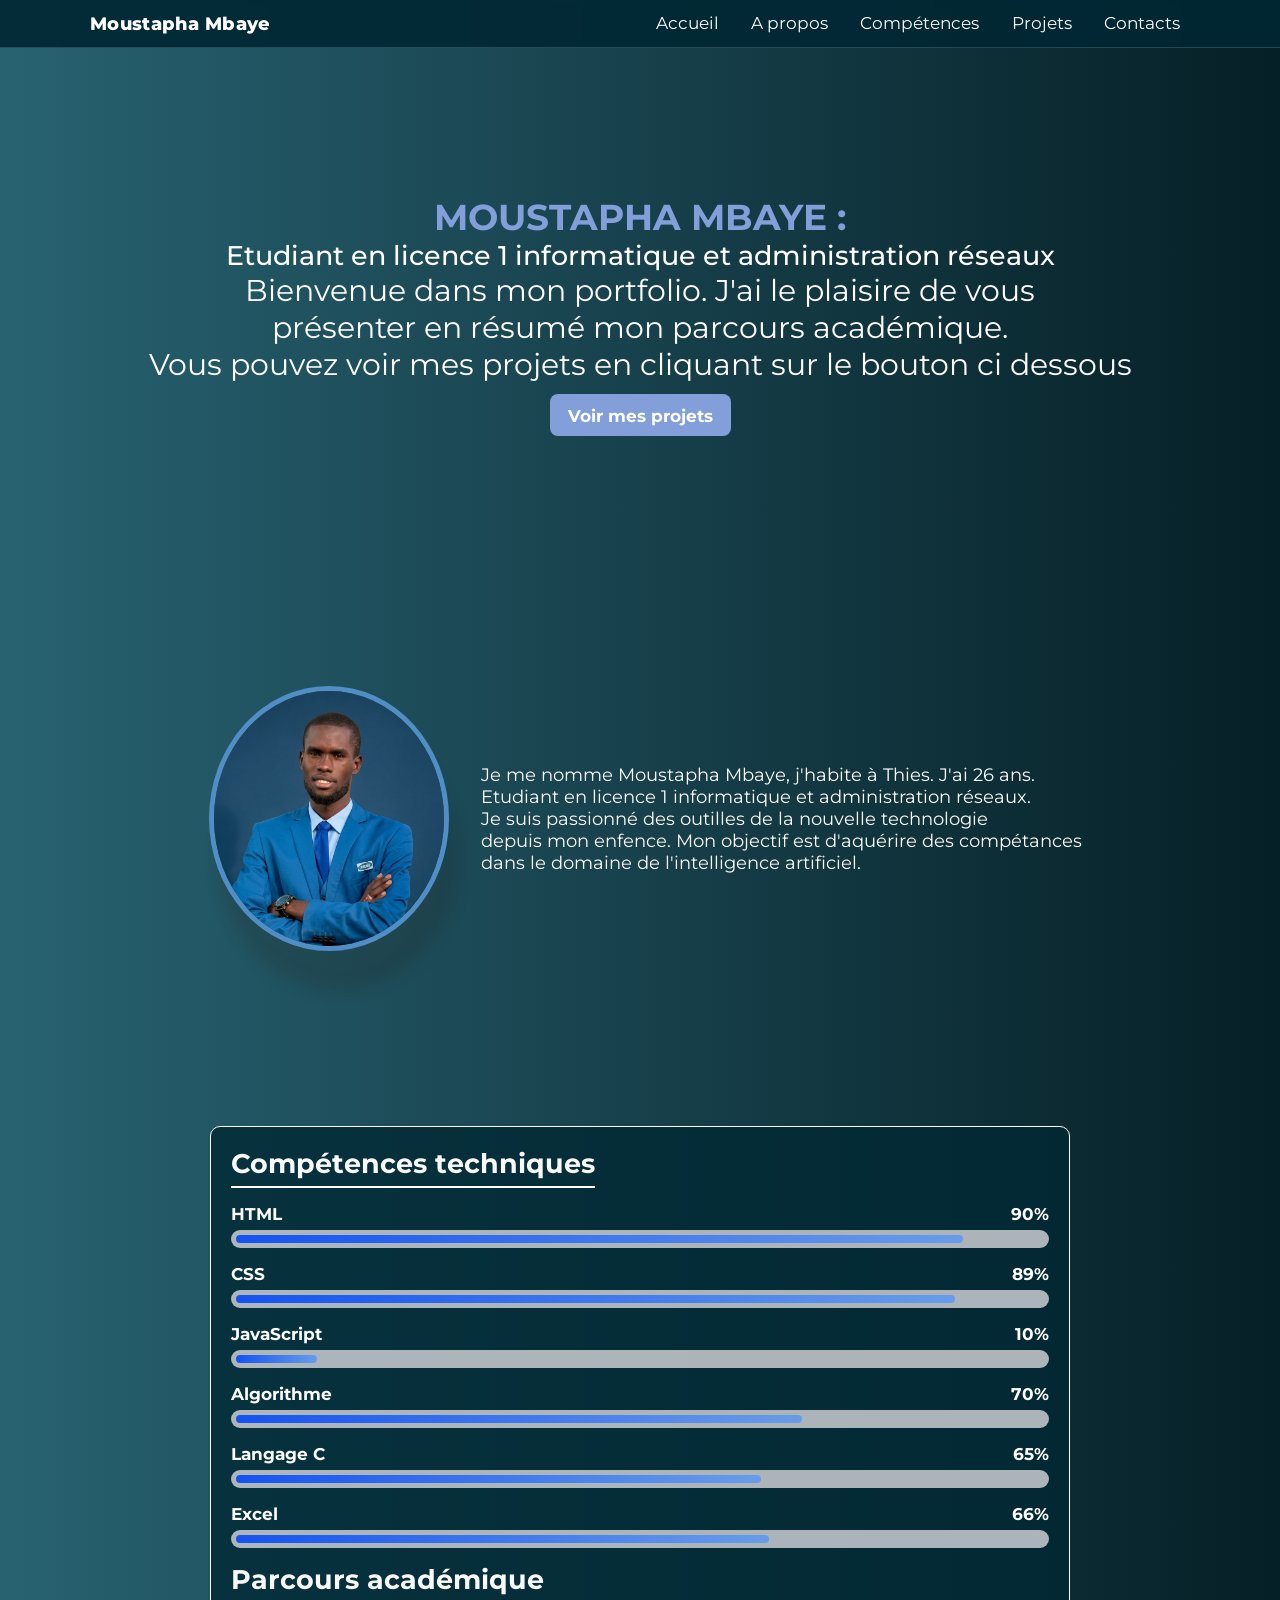
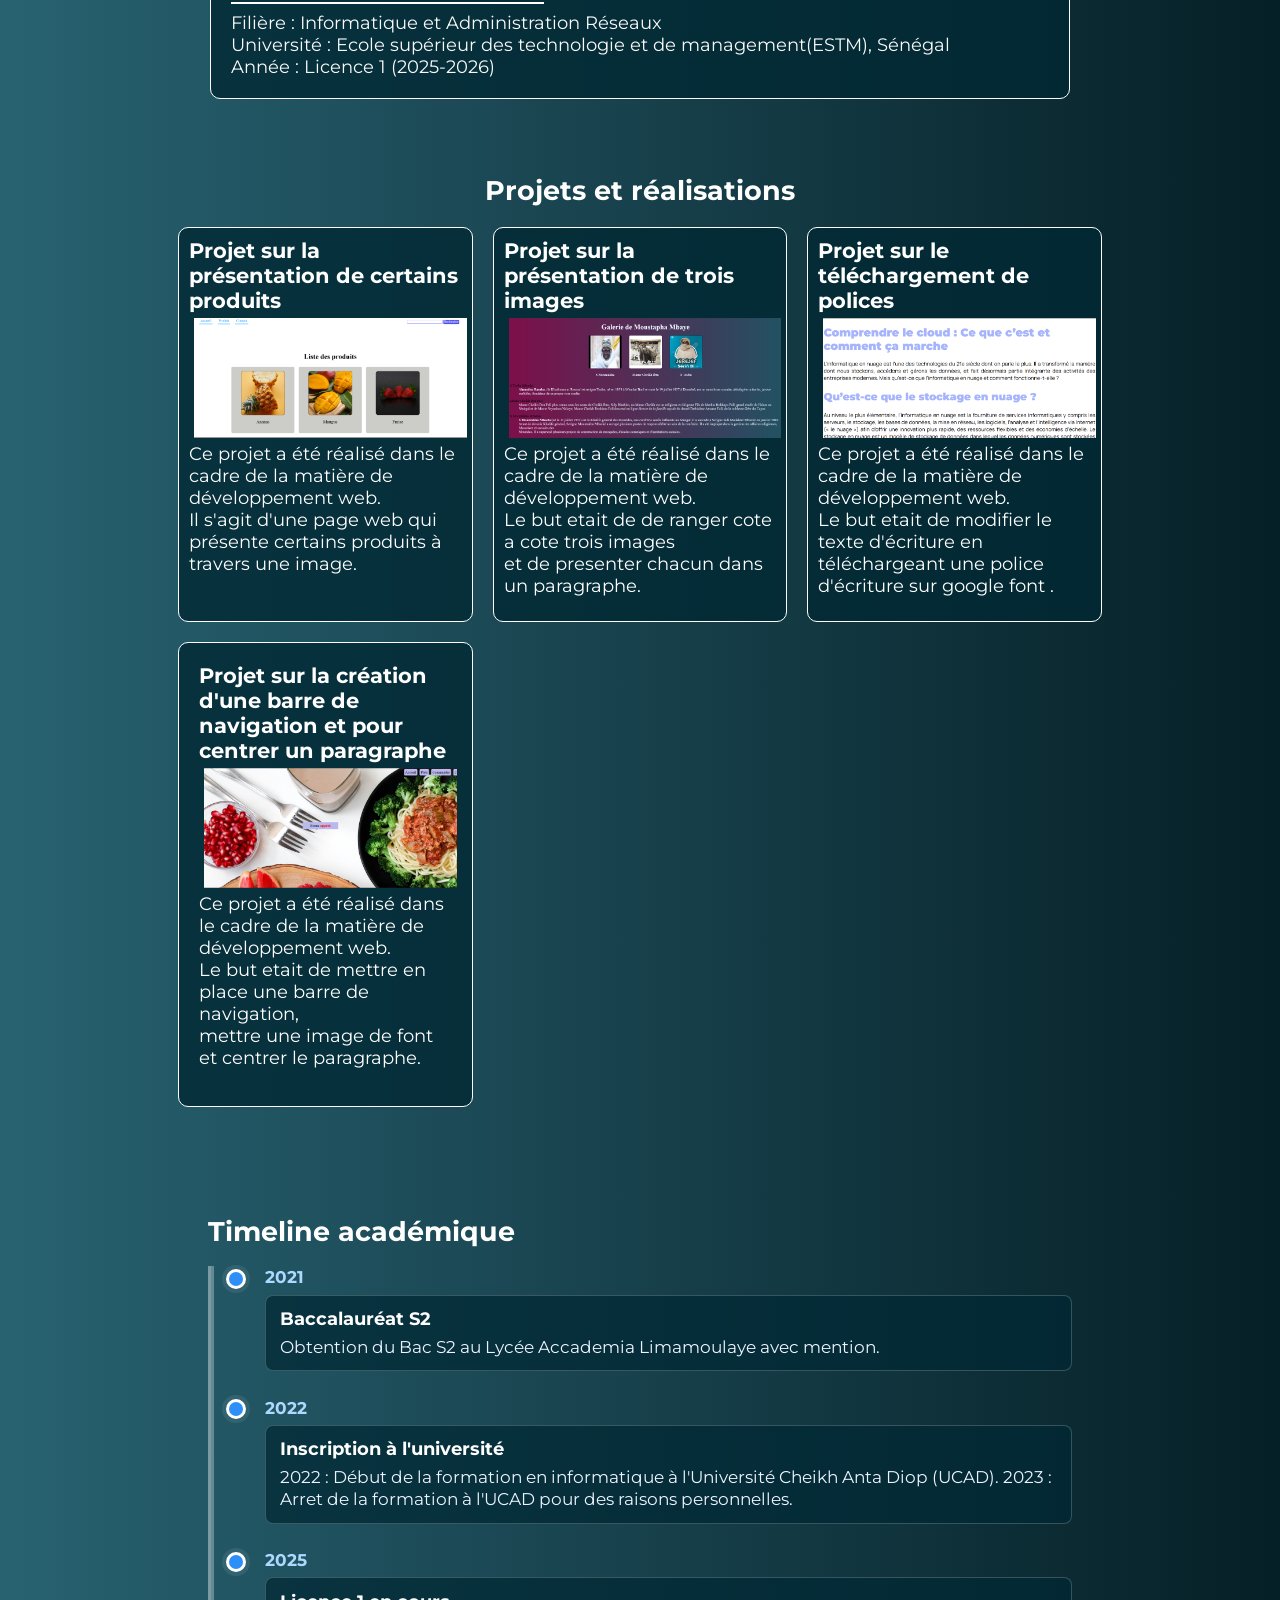
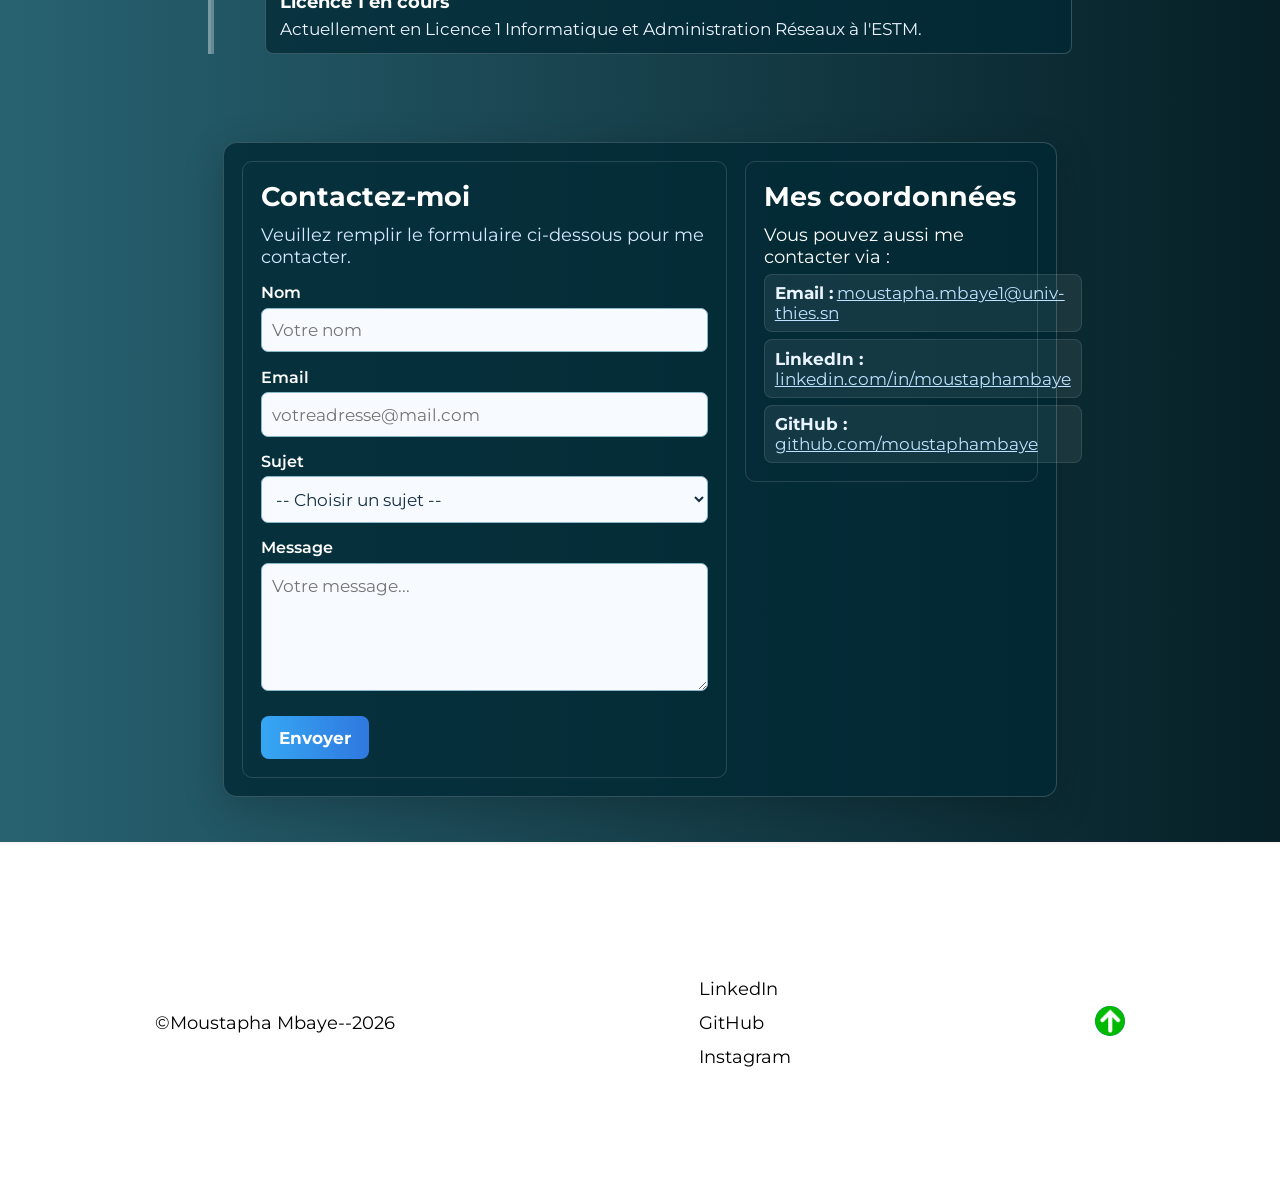
==== index.html @ 6347073e "premier commit" ====
<!DOCTYPE html>
<html lang="fr">

<head>
    <meta charset="UTF-8">
    <meta name="viewport" content="width=device-width, initial-scale=1.0">
    <link rel="stylesheet" href="./css/style.css">
    <title>Moustapha Mbaye</title>
    <link rel="stylesheet" href="./css/style.css">
</head>

<body>
    <header class="site-header">
        <div class="header-inner">
            <div class="logo"> <a href="./index.html" >Moustapha Mbaye</a></div>
            <input type="checkbox" id="menu-toggle" class="menu-toggle" />
            <label for="menu-toggle" class="hamburger" aria-label="Ouvrir le menu">
                <span></span>
                <span></span>
                <span></span>
            </label>
            <!-- Navigation Liens -->
            <nav class="nav-links">
                <ul>
                    <li><a href="./index.html#accueil">Accueil</a></li>
                    <li><a href="./index.html#apropos">A propos</a></li>
                    <li><a href="./index.html#competences">Compétences</a></li>
                    <li><a href="./index.html#projets1">Projets</a></li>
                    <li><a href="./index.html#contact-section">Contacts</a></li>
                </ul>
            </nav> 
        </div>
    </header>
    <main>
        <!--Accueil -->
        <section id="accueil"> 
            <article class="entete">
                <h1><span id="haut">MOUSTAPHA MBAYE :</span></h1>
                <div id="etudiant"> Etudiant en licence 1 informatique et administration réseaux </div>
                <p>Bienvenue dans mon portfolio. J'ai le plaisire de vous<br> présenter en résumé mon parcours académique.
                </p>
                <p>Vous pouvez voir mes projets en cliquant sur le bouton ci dessous</p>
                <input type="button" value="Voir mes projets" width="30%" onclick="window.location.href='#projets1';" id="buttonprojets" >
            </article>
        
          <!--A propos -->
        <article id="apropos">
           
            <img src="./images/Mustafaa.png" alt="Moustapha" title="image de Moustapha" id="image-mustafaa">
            
            <p>Je me nomme Moustapha Mbaye, j'habite à Thies. J'ai 26 ans. <br>Etudiant en licence 1 informatique et
                administration réseaux. <br> Je suis passionné des outilles de la nouvelle technologie<br> depuis mon
                enfence.
                Mon objectif est d'aquérire des compétances <br> dans le domaine de l'intelligence artificiel.
            </p>
            
        </article>
        <article id="competences">
            <h2>Compétences techniques</h2>
            <div class="skill">
                <div class="skill-head"><span>HTML</span><span>90%</span></div>
                <div class="progcontainer"><div class="progress-fill html-fill"></div></div>
            </div>
            <div class="skill">
                <div class="skill-head"><span>CSS</span><span>89%</span></div>
                <div class="progcontainer"><div class="progress-fill css-fill"></div></div>
            </div>
            <div class="skill">
                <div class="skill-head"><span>JavaScript</span><span>10%</span></div>
                <div class="progcontainer"><div class="progress-fill js-fill"></div></div>
            </div>
            <div class="skill">
                <div class="skill-head"><span>Algorithme</span><span>70%</span></div>
                <div class="progcontainer"><div class="progress-fill algo-fill"></div></div>
            </div>
            <div class="skill">
                <div class="skill-head"><span>Langage C</span><span>65%</span></div>
                <div class="progcontainer"><div class="progress-fill c-fill"></div></div>
            </div>
            <div class="skill">
                <div class="skill-head"><span>Excel</span><span>66%</span></div>
                <div class="progcontainer"><div class="progress-fill excel-fill"></div></div>
            </div>
            <h2>Parcours académique</h2>
            <p>Filière : Informatique et Administration Réseaux</p>
            <p>Université : Ecole supérieur des technologie et de management(ESTM), Sénégal</p>
            <p>Année : Licence 1 (2025-2026)</p>
        </article>

        <!--Projets et realisations-->
        
           
         <section>
             <h2 id="h2">Projets et réalisations</h2>
            <div class="projetscontainer" id="projets1">
                <div class="produits">
                    <h3>Projet sur la présentation de certains produits </h3>
                    <a href="./projets/16-1-application/produits.html" target="_blank"><div id="imageproduits"></div></a>
                    <p>Ce projet a été réalisé dans le cadre de la matière de développement web. <br>Il s'agit d'une page web qui présente certains produits à travers une image.</p>
                </div>

                <div class="devoir">
                    <h3>Projet sur la présentation de trois images </h3>
                    <a href="./projets/08-cours/devoir/index.html" target="_blank "><div id="imagedevoir"></div></a>
                    <p>Ce projet a été réalisé dans le cadre de la matière de développement web. <br> Le but etait de de ranger cote a cote trois images <br> et de presenter chacun dans un paragraphe.</p>
                </div>

                <div class="police">
                    <h3>Projet sur le téléchargement de polices </h3>
                    <a href="./projets/13-application/index.html" target="_blank"><div id="imagepolice"></div></a>
                    <p>Ce projet a été réalisé dans le cadre de la matière de développement web. <br> Le but etait de modifier le texte d'écriture en téléchargeant une police d'écriture sur google font .</p>
                </div>

                <div class="bonappeti">
                    <h3>Projet sur la création d'une barre de navigation et pour centrer un paragraphe </h3>
                    <a href="./projets/16-application/index.html" target="_blank"><div id="imageappeti"></div></a>
                    <p>Ce projet a été réalisé dans le cadre de la matière de développement web. <br> Le but etait de mettre en place une barre de navigation, <br> mettre une image de font et centrer le paragraphe.</p>
                </div>
            </div>   
        </section>

        <!--Parcours/Formations-->
        <article id="timeline-section" class="timeline-section">
            <h2>Timeline académique</h2>
            <div class="timeline">
                <article class="timeline-item">
                    <span class="timeline-year">2021</span>
                    <div class="timeline-card">
                        <h3>Baccalauréat S2</h3>
                        <p>Obtention du Bac S2 au Lycée Accademia Limamoulaye avec mention.</p>
                    </div>
                </article>
                <article class="timeline-item">
                    <span class="timeline-year">2022</span>
                    <div class="timeline-card">
                        <h3>Inscription à l'université</h3>
                        <p>2022 : Début de la formation en informatique à l'Université Cheikh Anta Diop (UCAD).
                            2023 : Arret de la formation à l'UCAD pour des raisons personnelles.</p>
                        </p>
                    </div>
                </article>
                <article class="timeline-item">
                    <span class="timeline-year">2025</span>
                    <div class="timeline-card">
                        <h3>Licence 1 en cours</h3>
                        <p>Actuellement en Licence 1 Informatique et Administration Réseaux à l'ESTM.</p>
                    </div>
                </article>
            </div>
        </section>

        <!--Formulaire de contact-->
                
        <section class="contact-section" id="contact-section">
            <div class="contact-content">
                <div class="contact-form-card">
                    <h1>Contactez-moi</h1>
                    <p>Veuillez remplir le formulaire ci-dessous pour me contacter.</p>
                    <form>
                        <div class="form-group">
                            <label for="name">Nom</label>
                            <input id="name" name="name" type="text" placeholder="Votre nom">
                        </div>
                        <div class="form-group">
                            <label for="email">Email</label>
                            <input id="email" name="email" type="email" placeholder="votreadresse@mail.com">
                        </div>
                        <div class="form-group">
                            <label for="subject">Sujet</label>
                            <select id="subject" name="subject">
                                <option value="">-- Choisir un sujet --</option>
                                <option value="collaboration">Collaboration</option>
                                <option value="projet">Projet</option>
                                <option value="question">Question</option>
                            </select>
                        </div>
                        <div class="form-group">
                            <label for="message">Message</label>
                            <textarea id="message" name="message" rows="5" placeholder="Votre message..."></textarea>
                        </div>
                        <button type="submit">Envoyer</button>
                    </form>
                </div>
                <aside class="contact-links-card">
                    <h2>Mes coordonnées</h2>
                    <p>Vous pouvez aussi me contacter via :</p>
                    <ul>
                        <li><strong>Email :</strong> <a href="mailto:moustapha.mbaye1@univ-thies.sn">moustapha.mbaye1@univ-thies.sn</a></li>
                        <li><strong>LinkedIn :</strong> <a href="https://www.linkedin.com" target="_blank" >linkedin.com/in/moustaphambaye</a></li>
                        <li><strong>GitHub :</strong> <a href="https://github.com/tafgen" target="_blank">github.com/moustaphambaye</a></li>
                    </ul>
                </aside>
            </div>
        </section>   
    </main>
    <footer>
        <div class="foot">
            <div class="footernom"><p >&copy;Moustapha Mbaye--2026</p></div>
            <div class="footerliens">
                <a href="https://www.linkedin.com/in/moustapha-mbaye-9b8a1b1b3/" target="_blank">LinkedIn</a>
                <a href="https://github.com/moustaphambaye" target="_blank">GitHub</a>
                <a href="https://www.instagram.com/mustafaa_mbay/" target="_blank">Instagram</a>
            </div>
            <div class="vershaut"><a href="#haut" ><img src="./images/up-arrow.png" alt="up_arrow" id="up"></a></div>
        </div>
    </footer>
</body>

</html>
---- css/style.css ----
@import url('https://fonts.googleapis.com/css2?family=Inter+Tight:ital,wght@0,100..900;1,100..900&family=Manrope:wght@200..800&family=Montserrat:ital,wght@0,100..900;1,100..900&family=Noto+Sans:ital,wght@0,100..900;1,100..900&display=swap');


* {
    margin: 0%;
    padding: 0%;
    font-family: "Montserrat", sans-serif;
    box-sizing: border-box;
}

html {
    overflow-x: hidden;
}

body {
    background: linear-gradient(90deg, #286271 0%, #001a21f9);
    overflow-x: hidden;
    width: 100%;
}

/* Header Section */
.site-header {
    position: fixed; ;
    width: 100%;
    top: 0;
    z-index: 999;
    background: rgba(1, 40, 52, 0.92);
    border-bottom: 1px solid rgba(255,255,255,0.15);
    backdrop-filter: blur(4px);
    color: #ffffff;
}
.site-header .header-inner {
    width: min(1100px, 92%);
    margin: auto;
    display: flex;
    align-items: center;
    justify-content: space-between;
    gap: 1rem;
    padding: 0.7rem 0;
}
.site-header .logo {
    font-weight: 800;
    font-size: 1rem;
    letter-spacing: 0.3px;
    color: #fff;
}
.site-header .nav-links ul {
    list-style: none;
    display: flex;
    align-items: center;
    gap: 0.7rem;
}
.site-header .nav-links ul li a {
    text-decoration: none;
    color: #fff;
    border-radius: 6px;
    padding: 0.35rem 0.55rem;
    font-size: 0.92rem;
    transition: 0.2s;
}
.site-header .nav-links ul li a:hover {
    background: rgba(255,255,255,0.14);
}
.menu-toggle {
    display: none;
}
.hamburger {
    display: none;
    width: 30px;
    height: 28px;
    cursor: pointer;
    flex-direction: column;
    justify-content: space-between;
}
.hamburger span {
    display: block;
    height: 3px;
    border-radius: 99px;
    background: #fff;
}
@media (max-width: 840px) {
    .site-header .header-inner {
        align-items: center;
    }
    .hamburger {
        display: flex;
    }
    .site-header .nav-links {
        position: absolute;
        right: 1rem;
        top: 60px;
        width: calc(100% - 2rem);
        max-width: 250px;
        background: rgba(1, 40, 52, 0.95);
        border: 1px solid rgba(255,255,255,0.12);
        border-radius: 10px;
        transform-origin: top right;
        transform: scaleY(0);
        transition: 0.2s ease;
        overflow: hidden;
        pointer-events: none;
    }
    .site-header .nav-links ul {
        flex-direction: column;
        align-items: flex-start;
        padding: 0.6rem;
        gap: 0.4rem;
    }
    .site-header .nav-links ul li a {
        width: 100%;
    }
    .menu-toggle:checked + .hamburger + .nav-links {
        transform: scaleY(1);
        pointer-events: auto;
    }
    .site-header .nav-links ul li a {
        width: 100%;
    }
}
/* Accueil */

#accueil {
    margin-top: 150px;
    width: 100%;
    display: flex;
    gap: 35px;
    color: #fff;
    flex-direction: column;
}
#linkexcept {
    color: #2f78df;
    text-decoration: underline;
}
#buttonprojets{
    margin-top: 0.6rem;
    border: none;
    border-radius: 8px;
    background:  #829fda;
    color: #fff;
    font-weight: 700;
    font-size: 0.95rem;
    padding: 0.6rem 1rem;
    cursor: pointer;
   
}
/* entete */
.entete {
    height: 100px;
    margin-bottom: 50px;
    margin: 50px;
    font-size: 30px;
    
}
#haut {
    font-size: 2rem;
    color: #829fda;
    
}   
#etudiant {
    font-size: 1.5rem;
    font-weight: 500;
}
/* A propos Section */
#apropos {
    height: 100%;
    display: flex;
    padding: 20px;
    margin-top: 300px;
    margin-bottom: 100px;
    display: flex;
    flex-direction: row;
    gap: 20px;
    justify-content: center;
    align-items: center;
   
}
.barcom
{
    width: 70;
    background-color: rgb(255, 255, 255);
    height: 250px;
    padding: 10px;
    text-align: justify;
}

.progcontainer {
    width: 100%;
    margin: auto;
    padding: 5px;
    border-radius: 10px;
    background-color: rgb(159, 169, 184);
    overflow: hidden;
    
}

.bar {
    width: 90%;
    height: 50px;
    text-align: right;
    border-radius: 10px;
    padding: 10px;
    background-color: rgb(48, 194, 58);
}

.skill {
    margin: 15px 0;
}

.skill-head {
    display: flex;
    justify-content: space-between;
    margin-bottom: 6px;
    color: #ffffff;
    font-weight: 700;
    font-size: 0.95rem;
}

.progcontainer {
    width: 100%;
    height: 18px;
    border-radius: 12px;
    background-color: #dbdbdec8;
    overflow: hidden;
}

.progress-fill {
    height: 100%;
    border-radius: 12px;
    background: linear-gradient(90deg, #3f8fed, #2b61f4);
}

.html-fill { width: 90%; background: linear-gradient(90deg, #1553f1, #689cea);} 
.css-fill { width: 89%; background: linear-gradient(90deg, #1553f1, #689cea);} 
.js-fill { width: 10%; background: linear-gradient(90deg,  #1553f1, #689cea);} 
.algo-fill { width: 70%; background: linear-gradient(90deg, #1553f1, #689cea);} 
.c-fill { width: 65%; background: linear-gradient(90deg, #1553f1, #689cea);} 
.excel-fill { width: 66%; background: linear-gradient(90deg,  #1553f1, #689cea);} 

#competences, #formation {
    margin: 20px auto;
    width: 50%;
    max-width: 860px;
    color: #faf9f9;
    border: solid 0.1px;
    border-color: #fff;
    padding: 20px;
     border-radius: 10px;
    background: rgba(1, 40, 52, 0.8);
}

#competences h2, #formation h2 {
    margin-bottom: 8px;
    border-bottom: 2px solid #fff;
    padding-bottom: 6px;
    width: fit-content;
}

#formation p {
    margin: 6px 0;
    line-height: 1.4;
    font-size: 1rem;
}

#image-mustafaa {
    height: 300px;
    width: 300px;
    border-radius: 50%;
    border: solid 5px;
    border-color: rgb(80, 142, 197);
    box-shadow: 10px 40px 15px rgba(34, 33, 33, 0.2);
   
}

#image-mustafaa:hover {
    border-color:  rgb(97, 215, 105)  ;
     box-shadow: 10px 40px 5px rgba(0,0,0,0.2);
}

/* Projets/Realisation */
.projetscontainer {
    display :  grid;
    gap: 20px;
    justify-content:center;
    align-items: center;
    flex-wrap: wrap;
    margin-bottom: 30px;

    
}
 #h2{
    color: rgb(255, 255, 255);
    text-align: center;
    margin: 20px;
    
}
#imageproduits
{
    width: 100%;
    height: 120px;
    margin: 5px;
    background-image: url("../images/projetproduits.png");
    background-position: center;
    background-size: cover;
}
.produits
{
    height: 395px;
    width: 100%;
    max-width: 420px;
    padding: 10px;
    color: #fffefe;
    border: solid 0.1px;
    border-radius: 10px;
    justify-content: center;
    background: rgba(1, 40, 52, 0.8);
    
}
.devoir
{
    height: 395px;
    width: 100%;
    max-width: 420px;
    padding: 10px;
    color: #fff;
    border: solid 0.1px;
    justify-content: center;
    border-radius: 10px;
    background: rgba(1, 40, 52, 0.8);
}

#imagedevoir
{
    width: 100%;
    height: 120px;
    margin: 5px;
    background-image: url("../images/devoir.png");
    background-position: center;
    background-size: cover;
}

.police
{
    height: 395px;
    width: 100%;
    max-width: 420px;
    padding: 10px;
    color: #fff;
    border: solid 0.1px;
    justify-content: center;
    border-radius: 10px;
    background: rgba(1, 40, 52, 0.8);
}

#imagepolice
{
    width: 100%;
    height: 120px;
    margin: 5px;
    background-image: url("../images/projetpolice.png");
    background-position: center;
    background-size: cover;
}

#imageappeti
{
    width: 100%;
    height: 120px;
    margin: 5px;
    background-image: url("../images/projetbonappeti.png");
    background-position: center;
    background-size: cover;
}
.bonappeti
{
    height: 465px;
    width: 100%;
    max-width: 420px;
    padding: 20px;
    color: #fff;
    border: solid 0.1px;
    justify-content: center;
    border-radius: 10px;
    background: rgba(1, 40, 52, 0.8);
}

/* Timeline Section */
.timeline-section {
    width: min(900px, 92%);
    margin: 25px auto;
    padding: 1rem;
    color: #fff;
}
.timeline {
    position: relative;
    margin-top: 1rem;
    padding-left: 2rem;
    border-left: 3px solid rgba(255,255,255,0.4);
}
.timeline::before {
    content: "";
    position: absolute;
    left: 0;
    top: 0;
    bottom: 0;
    width: 3px;
    background: rgba(255,255,255,0.3);
}
.timeline-item {
    position: relative;
    margin-bottom: 1.4rem;
    padding-left: 1rem;
}
.timeline-item:last-child {
    margin-bottom: 0;
}
.timeline-item::before {
    content: "";
    position: absolute;
    left: -1.15rem;
    top: 0.15rem;
    width: 14px;
    height: 14px;
    border-radius: 50%;
    border: 3px solid #fff;
    background: #2f8ff9;
    box-shadow: 0 0 0 4px rgba(255,255,255,0.08);
}
.timeline-year {
    display: inline-block;
    margin-bottom: 0.2rem;
    font-weight: 700;
    color: #add8ff;
    font-size: 0.95rem;
}
.timeline-card {
    background: rgba(1, 40, 52, 0.75);
    border: 1px solid rgba(255,255,255,0.2);
    padding: 0.7rem 0.8rem;
    border-radius: 8px;
    margin-top: 0.2rem;
}
.timeline-card h3 {
    margin-bottom: 0.3rem;
    font-size: 1rem;
}
.timeline-card p {
    font-size: 0.95rem;
    line-height: 1.3;
    color: #eef4ff;
}
a {
    text-decoration: none;
    color: inherit;
}
.parcours {
    padding: 10px 40px;
    margin-left: 20px;
    margin-bottom: 30px;
    width: auto;
    position: relative;
    background-color: inherit;
    justify-content: center;
}
.parcours::after {
    content: '';
    position: absolute;
    left: 10px;
    top: 15px;
    width: 10px;
    height: 10px;
    background-color: #2f24a6;
    border: 4px solid #7bbcdd;
    border-radius: 50%;
}
.licence1::after {
     content: '';
    position: absolute;
    left: 10px;
    top: 15px;
    width: 10px;
    height: 10px;
    background-color: #2f24a6;
    border: 4px solid #7bbcdd;
    border-radius: 50%;
}

/* Contact Section */
.contact-section {
    width: min(1000px, 94%);
    margin: 2rem auto;
    padding: 0.5rem;
    color: #fff;
}
.contact-content {
   
    display: flex;
    gap: 1rem;
    flex-wrap: wrap;
    align-items: flex-start;
    background: rgba(1, 40, 52, 0.8);
    border-radius: 14px;
    border: 1px solid rgba(255,255,255,0.18);
    padding: 1rem;
    box-shadow: 0 10px 40px rgba(0,0,0,0.2);
    
}
.contact-form-card, .contact-links-card {
    
    border-radius: 10px;
    border: 1px solid rgba(255,255,255,0.14);
    padding: 1rem;
}
.contact-form-card {
    
    flex: 1.4;
    min-width: 290px;
}
.contact-links-card {
    
    flex: 0.8;
    min-width: 220px;
}
.contact-form-card h1, .contact-links-card h2 {
    margin-bottom: 0.6rem;
}
.contact-form-card p {
    margin-bottom: 0.8rem;
    color: #d5e8ff;
}
.form-group {
    margin-bottom: 0.8rem;
    display: flex;
    flex-direction: column;
    gap: 0.3rem;
}
.form-group label {
    font-size: 0.9rem;
    font-weight: 600;
}
.form-group input,
.form-group select,
.form-group textarea {
    width: 100%;
    padding: 0.6rem 0.55rem;
    border-radius: 7px;
    border: 1px solid #8ab6ce;
    background-color: #f7fbff;
    color: #163041;
    font-size: 0.95rem;
}
.form-group input:focus,
.form-group select:focus,
.form-group textarea:focus {
    outline: 2px solid #86c5ff;
    border-color: #5d9ad8;
}
button {
    margin-top: 0.6rem;
    border: none;
    border-radius: 8px;
    background: linear-gradient(90deg, #36a7f3, #2f78df);
    color: #fff;
    font-weight: 700;
    font-size: 0.95rem;
    padding: 0.6rem 1rem;
    cursor: pointer;
    transition: transform 0.15s ease, box-shadow 0.15s ease;
}
button:hover {
    transform: translateY(-1px);
    box-shadow: 0 4px 12px rgba(0,0,0,0.15);
}
.contact-links-card ul {
    list-style: none;
    padding-left: 0;
    margin-top: 0.35rem;
    display: grid;
    gap: 0.4rem;
    color: #e9f4ff;
}
.contact-links-card li {
    background: rgba(255,255,255,0.07);
    border: 1px solid rgba(255,255,255,0.1);
    border-radius: 8px;
    padding: 0.45rem 0.55rem;
    font-size: 0.92rem;
}
.contact-links-card a {
    color: #bce2ff;
    text-decoration: underline;
}
.contact-links-card a:hover {
    color: #fff;
}

@media (max-width: 900px) {
    .contact-content {
        flex-direction: column;
    }
   
}
/* Footer Section */
.foot {
    display: flex;
    height: 100px;
    width: 100%;
    margin-top: 2rem;
    padding: 10px ;
    justify-content: space-around;
    border-top: solid 2px #fcf5f5;
    background-color: #ffffff;
}
#up 
{
    width: 30px;
    height: 30px;
    background-color: #2f78df;
    border-radius: 50%;
   
}

.footerliens{
    display: grid;
    gap: 10px;
}

/* Responsive et adaptation pour toutes tailles d'écran */
:root {
    font-size: clamp(14px, 1.5vw, 18px);
}

body {
    min-width: 320px;
}

#accueil, #apropos, .projetscontainer, .contact-content {
    width: min(85%, 1100px);
    margin-inline: auto;
}

.entete {
    margin: 2.5rem 1rem 2rem;
    text-align: center;
}

#apropos {
    flex-wrap: wrap;
}

#apropos img {
    max-width: 240px;
    width: 100%;
    height: auto;
    margin-inline: auto;
}

#competences, #formation {
    width: min(90%, 860px);
}

.projetscontainer {
    grid-template-columns: repeat(auto-fit, minmax(240px, 1fr));
}

.produits, .devoir, .police, .bonappeti {
    width: 100%;
    max-width: 420px;
    min-height: auto;
}

.timeline-section {
    width: min(98%, 900px);
}

.contact-section {
    width: min(98%, 1000px);
}

.footerliens {
    display: flexbox;
    flex-wrap: wrap;
    align-items: center;
    gap: 12px;
}

.foot {
    height: 40vh;
    flex-wrap: wrap;
    align-items: center;
    gap: 0.8rem;
}

@media (max-width: 840px) {
    #etudiant {
        font-size: 1.2rem;
    }
    #haut {
        font-size: 1.6rem;
    }
    .site-header .header-inner {
        padding: 0.6rem 0.7rem;
    }
    .timeline {
        padding-left: 1rem;
    }
}

@media (max-width: 600px) {
    .site-header .header-inner {
        width: 96%;
        flex-wrap: wrap;
        justify-content: space-between;
    }
    .site-header .nav-links {
        right: 0.5rem;
        width: calc(100% - 1rem);
    }
    .projetscontainer {
        gap: 12px;
    }
    .foot {
        flex-direction: column;
        text-align: center;
    }
}
---- css/style.css ----
@import url('https://fonts.googleapis.com/css2?family=Inter+Tight:ital,wght@0,100..900;1,100..900&family=Manrope:wght@200..800&family=Montserrat:ital,wght@0,100..900;1,100..900&family=Noto+Sans:ital,wght@0,100..900;1,100..900&display=swap');


* {
    margin: 0%;
    padding: 0%;
    font-family: "Montserrat", sans-serif;
    box-sizing: border-box;
}

html {
    overflow-x: hidden;
}

body {
    background: linear-gradient(90deg, #286271 0%, #001a21f9);
    overflow-x: hidden;
    width: 100%;
}

/* Header Section */
.site-header {
    position: fixed; ;
    width: 100%;
    top: 0;
    z-index: 999;
    background: rgba(1, 40, 52, 0.92);
    border-bottom: 1px solid rgba(255,255,255,0.15);
    backdrop-filter: blur(4px);
    color: #ffffff;
}
.site-header .header-inner {
    width: min(1100px, 92%);
    margin: auto;
    display: flex;
    align-items: center;
    justify-content: space-between;
    gap: 1rem;
    padding: 0.7rem 0;
}
.site-header .logo {
    font-weight: 800;
    font-size: 1rem;
    letter-spacing: 0.3px;
    color: #fff;
}
.site-header .nav-links ul {
    list-style: none;
    display: flex;
    align-items: center;
    gap: 0.7rem;
}
.site-header .nav-links ul li a {
    text-decoration: none;
    color: #fff;
    border-radius: 6px;
    padding: 0.35rem 0.55rem;
    font-size: 0.92rem;
    transition: 0.2s;
}
.site-header .nav-links ul li a:hover {
    background: rgba(255,255,255,0.14);
}
.menu-toggle {
    display: none;
}
.hamburger {
    display: none;
    width: 30px;
    height: 28px;
    cursor: pointer;
    flex-direction: column;
    justify-content: space-between;
}
.hamburger span {
    display: block;
    height: 3px;
    border-radius: 99px;
    background: #fff;
}
@media (max-width: 840px) {
    .site-header .header-inner {
        align-items: center;
    }
    .hamburger {
        display: flex;
    }
    .site-header .nav-links {
        position: absolute;
        right: 1rem;
        top: 60px;
        width: calc(100% - 2rem);
        max-width: 250px;
        background: rgba(1, 40, 52, 0.95);
        border: 1px solid rgba(255,255,255,0.12);
        border-radius: 10px;
        transform-origin: top right;
        transform: scaleY(0);
        transition: 0.2s ease;
        overflow: hidden;
        pointer-events: none;
    }
    .site-header .nav-links ul {
        flex-direction: column;
        align-items: flex-start;
        padding: 0.6rem;
        gap: 0.4rem;
    }
    .site-header .nav-links ul li a {
        width: 100%;
    }
    .menu-toggle:checked + .hamburger + .nav-links {
        transform: scaleY(1);
        pointer-events: auto;
    }
    .site-header .nav-links ul li a {
        width: 100%;
    }
}
/* Accueil */

#accueil {
    margin-top: 150px;
    width: 100%;
    display: flex;
    gap: 35px;
    color: #fff;
    flex-direction: column;
}
#linkexcept {
    color: #2f78df;
    text-decoration: underline;
}
#buttonprojets{
    margin-top: 0.6rem;
    border: none;
    border-radius: 8px;
    background:  #829fda;
    color: #fff;
    font-weight: 700;
    font-size: 0.95rem;
    padding: 0.6rem 1rem;
    cursor: pointer;
   
}
/* entete */
.entete {
    height: 100px;
    margin-bottom: 50px;
    margin: 50px;
    font-size: 30px;
    
}
#haut {
    font-size: 2rem;
    color: #829fda;
    
}   
#etudiant {
    font-size: 1.5rem;
    font-weight: 500;
}
/* A propos Section */
#apropos {
    height: 100%;
    display: flex;
    padding: 20px;
    margin-top: 300px;
    margin-bottom: 100px;
    display: flex;
    flex-direction: row;
    gap: 20px;
    justify-content: center;
    align-items: center;
   
}
.barcom
{
    width: 70;
    background-color: rgb(255, 255, 255);
    height: 250px;
    padding: 10px;
    text-align: justify;
}

.progcontainer {
    width: 100%;
    margin: auto;
    padding: 5px;
    border-radius: 10px;
    background-color: rgb(159, 169, 184);
    overflow: hidden;
    
}

.bar {
    width: 90%;
    height: 50px;
    text-align: right;
    border-radius: 10px;
    padding: 10px;
    background-color: rgb(48, 194, 58);
}

.skill {
    margin: 15px 0;
}

.skill-head {
    display: flex;
    justify-content: space-between;
    margin-bottom: 6px;
    color: #ffffff;
    font-weight: 700;
    font-size: 0.95rem;
}

.progcontainer {
    width: 100%;
    height: 18px;
    border-radius: 12px;
    background-color: #dbdbdec8;
    overflow: hidden;
}

.progress-fill {
    height: 100%;
    border-radius: 12px;
    background: linear-gradient(90deg, #3f8fed, #2b61f4);
}

.html-fill { width: 90%; background: linear-gradient(90deg, #1553f1, #689cea);} 
.css-fill { width: 89%; background: linear-gradient(90deg, #1553f1, #689cea);} 
.js-fill { width: 10%; background: linear-gradient(90deg,  #1553f1, #689cea);} 
.algo-fill { width: 70%; background: linear-gradient(90deg, #1553f1, #689cea);} 
.c-fill { width: 65%; background: linear-gradient(90deg, #1553f1, #689cea);} 
.excel-fill { width: 66%; background: linear-gradient(90deg,  #1553f1, #689cea);} 

#competences, #formation {
    margin: 20px auto;
    width: 50%;
    max-width: 860px;
    color: #faf9f9;
    border: solid 0.1px;
    border-color: #fff;
    padding: 20px;
     border-radius: 10px;
    background: rgba(1, 40, 52, 0.8);
}

#competences h2, #formation h2 {
    margin-bottom: 8px;
    border-bottom: 2px solid #fff;
    padding-bottom: 6px;
    width: fit-content;
}

#formation p {
    margin: 6px 0;
    line-height: 1.4;
    font-size: 1rem;
}

#image-mustafaa {
    height: 300px;
    width: 300px;
    border-radius: 50%;
    border: solid 5px;
    border-color: rgb(80, 142, 197);
    box-shadow: 10px 40px 15px rgba(34, 33, 33, 0.2);
   
}

#image-mustafaa:hover {
    border-color:  rgb(97, 215, 105)  ;
     box-shadow: 10px 40px 5px rgba(0,0,0,0.2);
}

/* Projets/Realisation */
.projetscontainer {
    display :  grid;
    gap: 20px;
    justify-content:center;
    align-items: center;
    flex-wrap: wrap;
    margin-bottom: 30px;

    
}
 #h2{
    color: rgb(255, 255, 255);
    text-align: center;
    margin: 20px;
    
}
#imageproduits
{
    width: 100%;
    height: 120px;
    margin: 5px;
    background-image: url("../images/projetproduits.png");
    background-position: center;
    background-size: cover;
}
.produits
{
    height: 395px;
    width: 100%;
    max-width: 420px;
    padding: 10px;
    color: #fffefe;
    border: solid 0.1px;
    border-radius: 10px;
    justify-content: center;
    background: rgba(1, 40, 52, 0.8);
    
}
.devoir
{
    height: 395px;
    width: 100%;
    max-width: 420px;
    padding: 10px;
    color: #fff;
    border: solid 0.1px;
    justify-content: center;
    border-radius: 10px;
    background: rgba(1, 40, 52, 0.8);
}

#imagedevoir
{
    width: 100%;
    height: 120px;
    margin: 5px;
    background-image: url("../images/devoir.png");
    background-position: center;
    background-size: cover;
}

.police
{
    height: 395px;
    width: 100%;
    max-width: 420px;
    padding: 10px;
    color: #fff;
    border: solid 0.1px;
    justify-content: center;
    border-radius: 10px;
    background: rgba(1, 40, 52, 0.8);
}

#imagepolice
{
    width: 100%;
    height: 120px;
    margin: 5px;
    background-image: url("../images/projetpolice.png");
    background-position: center;
    background-size: cover;
}

#imageappeti
{
    width: 100%;
    height: 120px;
    margin: 5px;
    background-image: url("../images/projetbonappeti.png");
    background-position: center;
    background-size: cover;
}
.bonappeti
{
    height: 465px;
    width: 100%;
    max-width: 420px;
    padding: 20px;
    color: #fff;
    border: solid 0.1px;
    justify-content: center;
    border-radius: 10px;
    background: rgba(1, 40, 52, 0.8);
}

/* Timeline Section */
.timeline-section {
    width: min(900px, 92%);
    margin: 25px auto;
    padding: 1rem;
    color: #fff;
}
.timeline {
    position: relative;
    margin-top: 1rem;
    padding-left: 2rem;
    border-left: 3px solid rgba(255,255,255,0.4);
}
.timeline::before {
    content: "";
    position: absolute;
    left: 0;
    top: 0;
    bottom: 0;
    width: 3px;
    background: rgba(255,255,255,0.3);
}
.timeline-item {
    position: relative;
    margin-bottom: 1.4rem;
    padding-left: 1rem;
}
.timeline-item:last-child {
    margin-bottom: 0;
}
.timeline-item::before {
    content: "";
    position: absolute;
    left: -1.15rem;
    top: 0.15rem;
    width: 14px;
    height: 14px;
    border-radius: 50%;
    border: 3px solid #fff;
    background: #2f8ff9;
    box-shadow: 0 0 0 4px rgba(255,255,255,0.08);
}
.timeline-year {
    display: inline-block;
    margin-bottom: 0.2rem;
    font-weight: 700;
    color: #add8ff;
    font-size: 0.95rem;
}
.timeline-card {
    background: rgba(1, 40, 52, 0.75);
    border: 1px solid rgba(255,255,255,0.2);
    padding: 0.7rem 0.8rem;
    border-radius: 8px;
    margin-top: 0.2rem;
}
.timeline-card h3 {
    margin-bottom: 0.3rem;
    font-size: 1rem;
}
.timeline-card p {
    font-size: 0.95rem;
    line-height: 1.3;
    color: #eef4ff;
}
a {
    text-decoration: none;
    color: inherit;
}
.parcours {
    padding: 10px 40px;
    margin-left: 20px;
    margin-bottom: 30px;
    width: auto;
    position: relative;
    background-color: inherit;
    justify-content: center;
}
.parcours::after {
    content: '';
    position: absolute;
    left: 10px;
    top: 15px;
    width: 10px;
    height: 10px;
    background-color: #2f24a6;
    border: 4px solid #7bbcdd;
    border-radius: 50%;
}
.licence1::after {
     content: '';
    position: absolute;
    left: 10px;
    top: 15px;
    width: 10px;
    height: 10px;
    background-color: #2f24a6;
    border: 4px solid #7bbcdd;
    border-radius: 50%;
}

/* Contact Section */
.contact-section {
    width: min(1000px, 94%);
    margin: 2rem auto;
    padding: 0.5rem;
    color: #fff;
}
.contact-content {
   
    display: flex;
    gap: 1rem;
    flex-wrap: wrap;
    align-items: flex-start;
    background: rgba(1, 40, 52, 0.8);
    border-radius: 14px;
    border: 1px solid rgba(255,255,255,0.18);
    padding: 1rem;
    box-shadow: 0 10px 40px rgba(0,0,0,0.2);
    
}
.contact-form-card, .contact-links-card {
    
    border-radius: 10px;
    border: 1px solid rgba(255,255,255,0.14);
    padding: 1rem;
}
.contact-form-card {
    
    flex: 1.4;
    min-width: 290px;
}
.contact-links-card {
    
    flex: 0.8;
    min-width: 220px;
}
.contact-form-card h1, .contact-links-card h2 {
    margin-bottom: 0.6rem;
}
.contact-form-card p {
    margin-bottom: 0.8rem;
    color: #d5e8ff;
}
.form-group {
    margin-bottom: 0.8rem;
    display: flex;
    flex-direction: column;
    gap: 0.3rem;
}
.form-group label {
    font-size: 0.9rem;
    font-weight: 600;
}
.form-group input,
.form-group select,
.form-group textarea {
    width: 100%;
    padding: 0.6rem 0.55rem;
    border-radius: 7px;
    border: 1px solid #8ab6ce;
    background-color: #f7fbff;
    color: #163041;
    font-size: 0.95rem;
}
.form-group input:focus,
.form-group select:focus,
.form-group textarea:focus {
    outline: 2px solid #86c5ff;
    border-color: #5d9ad8;
}
button {
    margin-top: 0.6rem;
    border: none;
    border-radius: 8px;
    background: linear-gradient(90deg, #36a7f3, #2f78df);
    color: #fff;
    font-weight: 700;
    font-size: 0.95rem;
    padding: 0.6rem 1rem;
    cursor: pointer;
    transition: transform 0.15s ease, box-shadow 0.15s ease;
}
button:hover {
    transform: translateY(-1px);
    box-shadow: 0 4px 12px rgba(0,0,0,0.15);
}
.contact-links-card ul {
    list-style: none;
    padding-left: 0;
    margin-top: 0.35rem;
    display: grid;
    gap: 0.4rem;
    color: #e9f4ff;
}
.contact-links-card li {
    background: rgba(255,255,255,0.07);
    border: 1px solid rgba(255,255,255,0.1);
    border-radius: 8px;
    padding: 0.45rem 0.55rem;
    font-size: 0.92rem;
}
.contact-links-card a {
    color: #bce2ff;
    text-decoration: underline;
}
.contact-links-card a:hover {
    color: #fff;
}

@media (max-width: 900px) {
    .contact-content {
        flex-direction: column;
    }
   
}
/* Footer Section */
.foot {
    display: flex;
    height: 100px;
    width: 100%;
    margin-top: 2rem;
    padding: 10px ;
    justify-content: space-around;
    border-top: solid 2px #fcf5f5;
    background-color: #ffffff;
}
#up 
{
    width: 30px;
    height: 30px;
    background-color: #2f78df;
    border-radius: 50%;
   
}

.footerliens{
    display: grid;
    gap: 10px;
}

/* Responsive et adaptation pour toutes tailles d'écran */
:root {
    font-size: clamp(14px, 1.5vw, 18px);
}

body {
    min-width: 320px;
}

#accueil, #apropos, .projetscontainer, .contact-content {
    width: min(85%, 1100px);
    margin-inline: auto;
}

.entete {
    margin: 2.5rem 1rem 2rem;
    text-align: center;
}

#apropos {
    flex-wrap: wrap;
}

#apropos img {
    max-width: 240px;
    width: 100%;
    height: auto;
    margin-inline: auto;
}

#competences, #formation {
    width: min(90%, 860px);
}

.projetscontainer {
    grid-template-columns: repeat(auto-fit, minmax(240px, 1fr));
}

.produits, .devoir, .police, .bonappeti {
    width: 100%;
    max-width: 420px;
    min-height: auto;
}

.timeline-section {
    width: min(98%, 900px);
}

.contact-section {
    width: min(98%, 1000px);
}

.footerliens {
    display: flexbox;
    flex-wrap: wrap;
    align-items: center;
    gap: 12px;
}

.foot {
    height: 40vh;
    flex-wrap: wrap;
    align-items: center;
    gap: 0.8rem;
}

@media (max-width: 840px) {
    #etudiant {
        font-size: 1.2rem;
    }
    #haut {
        font-size: 1.6rem;
    }
    .site-header .header-inner {
        padding: 0.6rem 0.7rem;
    }
    .timeline {
        padding-left: 1rem;
    }
}

@media (max-width: 600px) {
    .site-header .header-inner {
        width: 96%;
        flex-wrap: wrap;
        justify-content: space-between;
    }
    .site-header .nav-links {
        right: 0.5rem;
        width: calc(100% - 1rem);
    }
    .projetscontainer {
        gap: 12px;
    }
    .foot {
        flex-direction: column;
        text-align: center;
    }
}
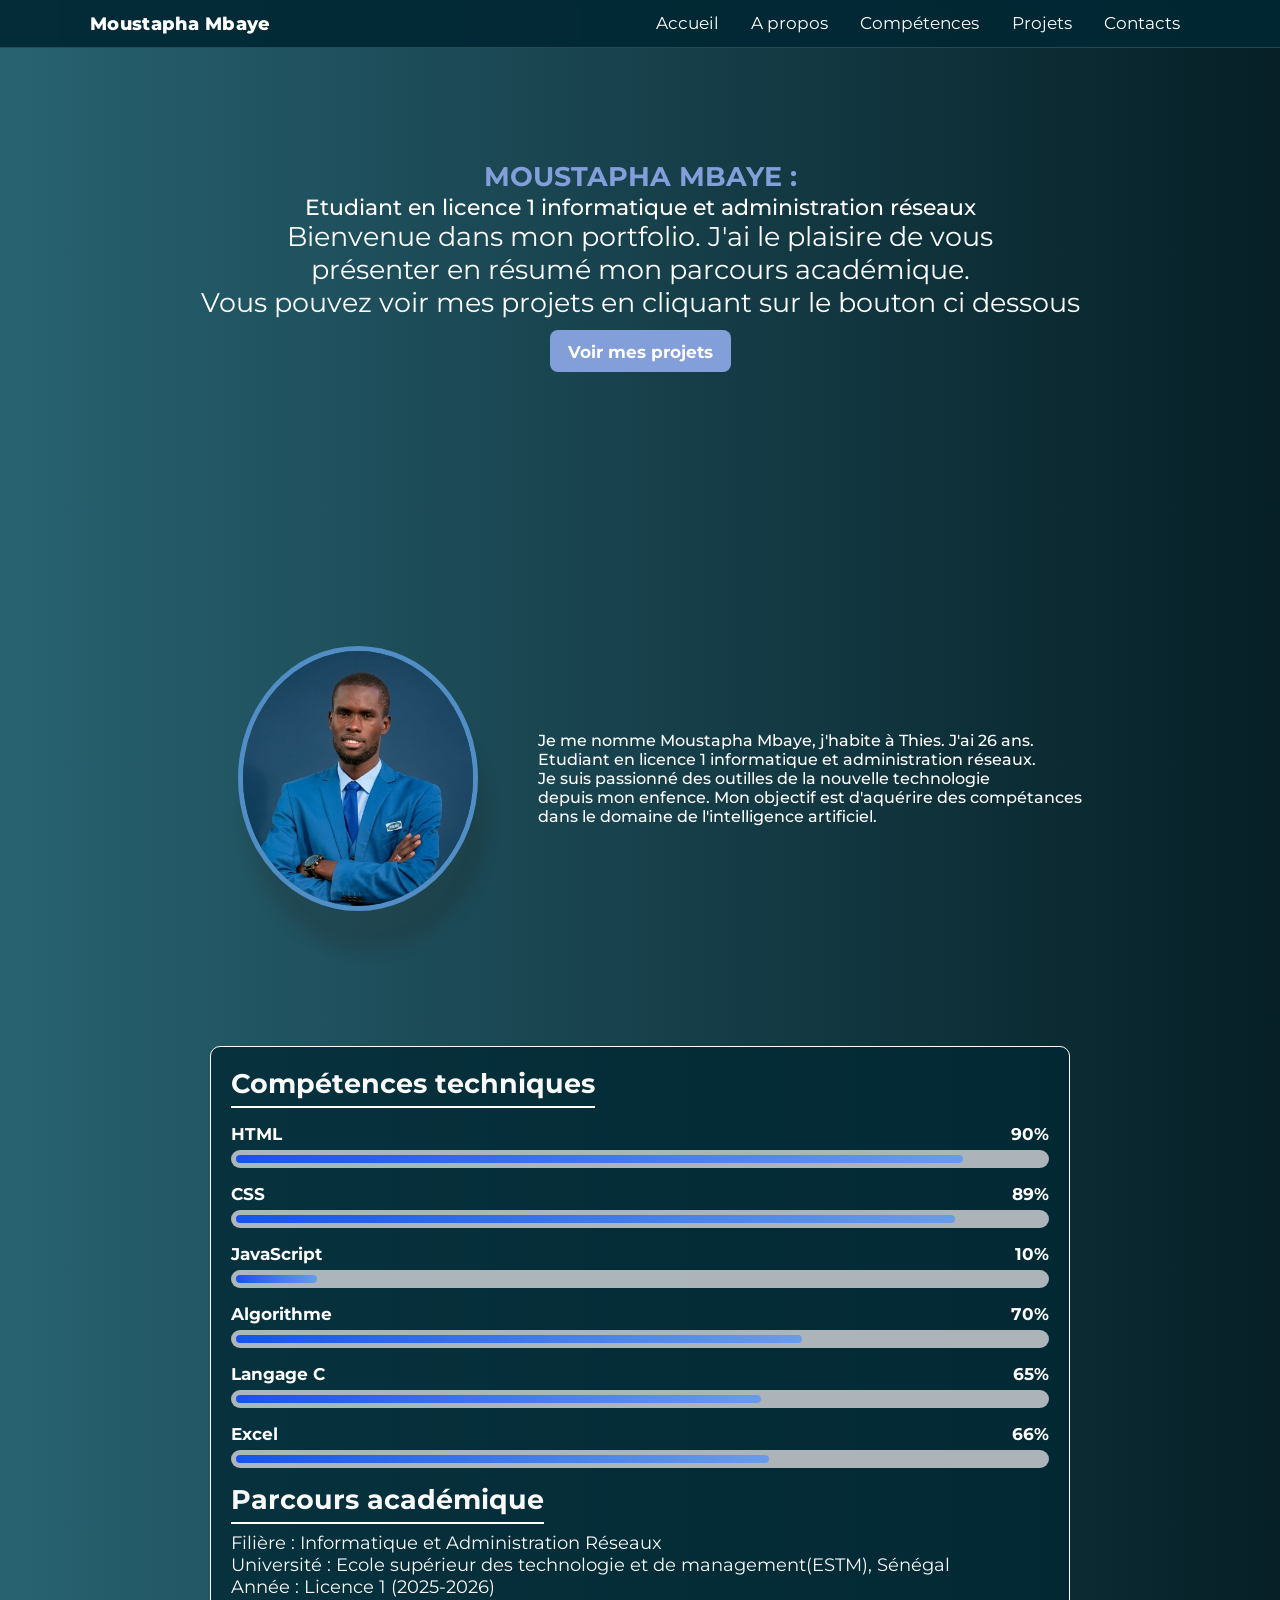
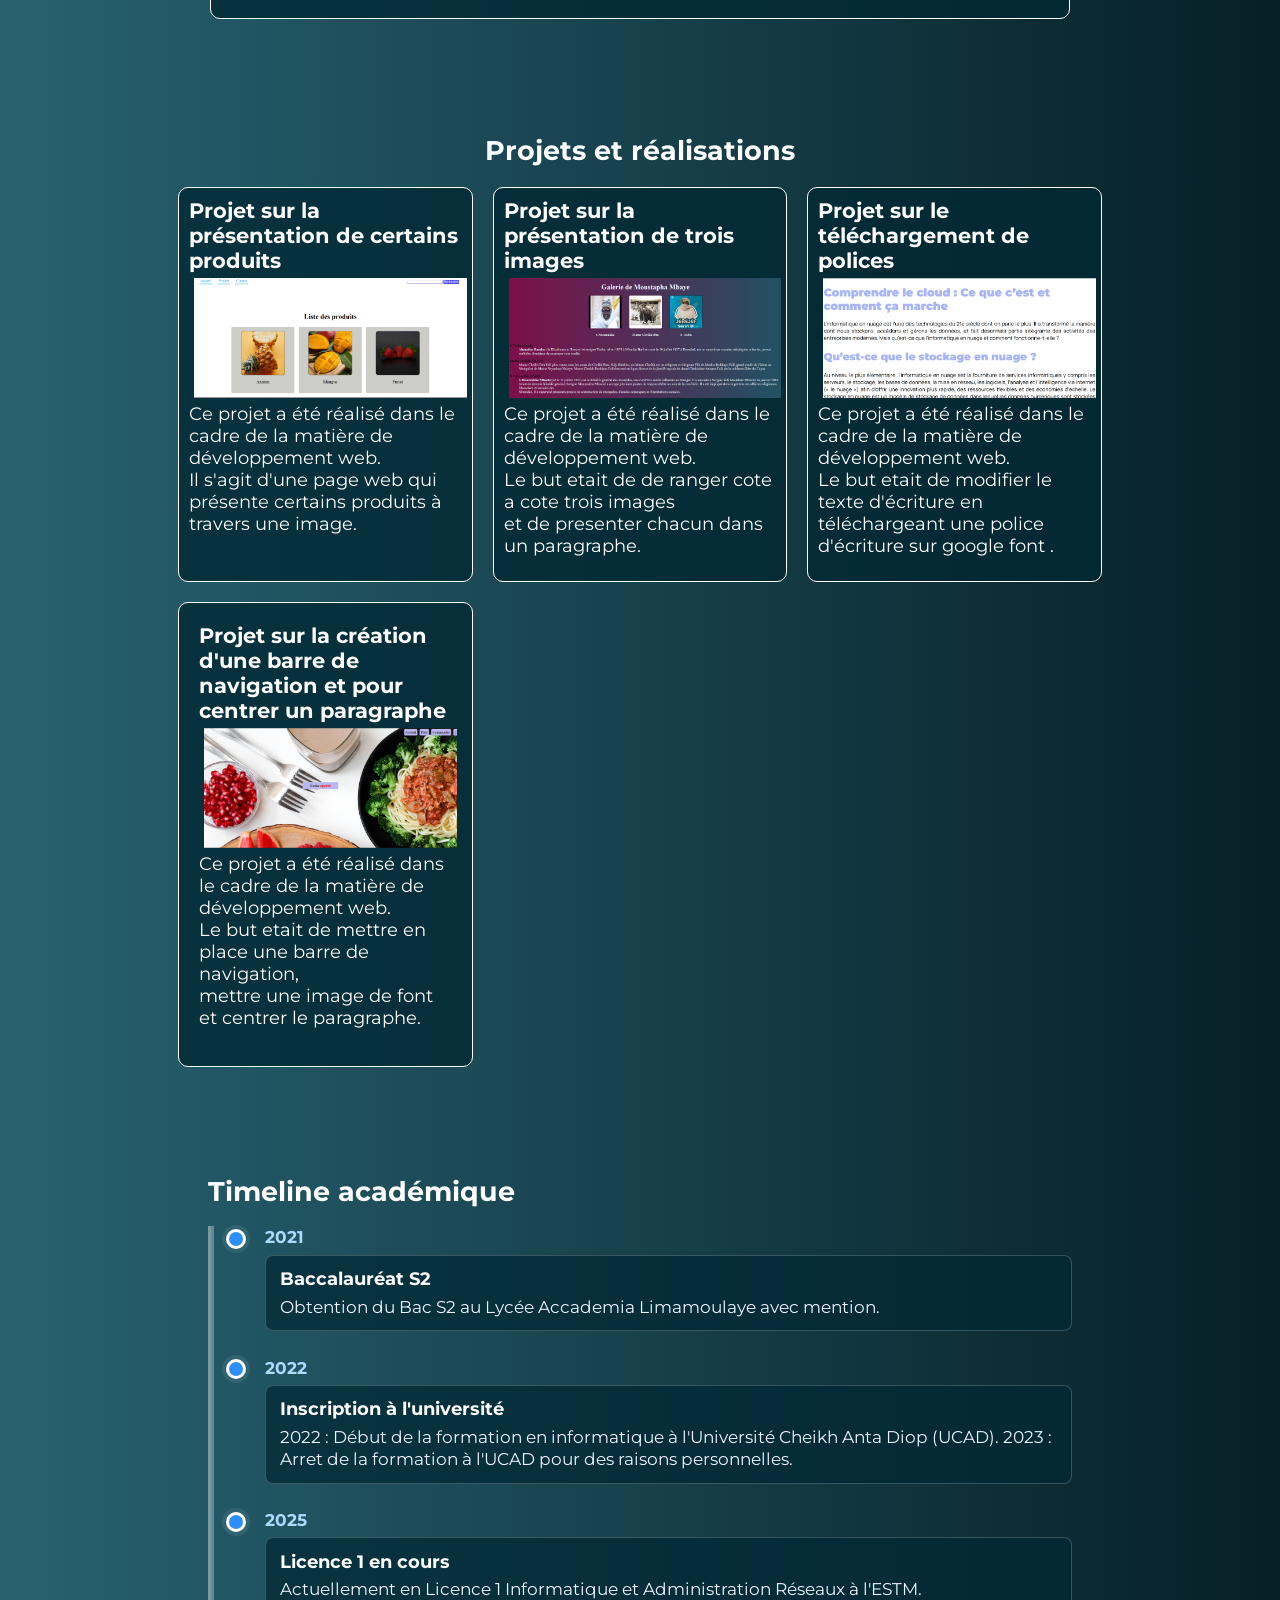
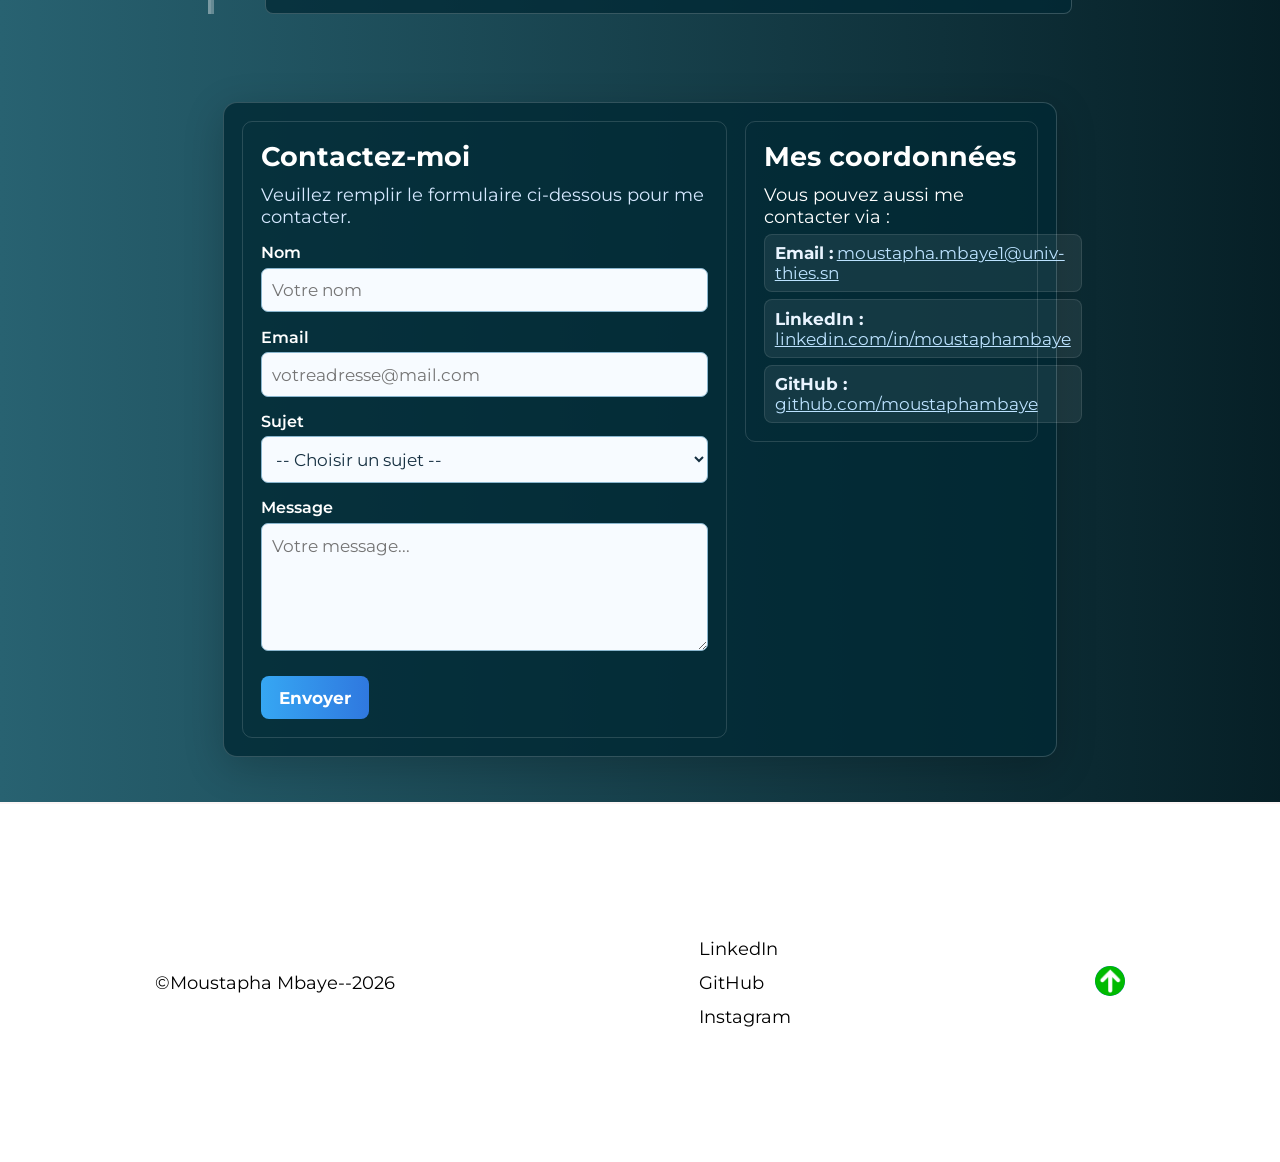
==== commit afcb2175: "Add ID to about paragraph for styling Added an ID to the paragraph for easier styling or scripting." ====
--- a/index.html
+++ b/index.html
@@ -48,7 +48,7 @@
            
             <img src="./images/Mustafaa.png" alt="Moustapha" title="image de Moustapha" id="image-mustafaa">
             
-            <p>Je me nomme Moustapha Mbaye, j'habite à Thies. J'ai 26 ans. <br>Etudiant en licence 1 informatique et
+            <p id="paragraphaapropos">Je me nomme Moustapha Mbaye, j'habite à Thies. J'ai 26 ans. <br>Etudiant en licence 1 informatique et
                 administration réseaux. <br> Je suis passionné des outilles de la nouvelle technologie<br> depuis mon
                 enfence.
                 Mon objectif est d'aquérire des compétances <br> dans le domaine de l'intelligence artificiel.
@@ -206,4 +206,4 @@
     </footer>
 </body>
 
-</html>+</html>
--- a/css/style.css
+++ b/css/style.css
@@ -120,7 +120,7 @@
 /* Accueil */
 
 #accueil {
-    margin-top: 150px;
+    margin-top: 110px;
     width: 100%;
     display: flex;
     gap: 35px;
@@ -146,18 +146,17 @@
 /* entete */
 .entete {
     height: 100px;
-    margin-bottom: 50px;
-    margin: 50px;
-    font-size: 30px;
+    margin-bottom: 20px;
+    font-size: 1.5rem;
     
 }
 #haut {
-    font-size: 2rem;
+    font-size: 1.5rem;
     color: #829fda;
     
 }   
 #etudiant {
-    font-size: 1.5rem;
+    font-size: 1.2rem;
     font-weight: 500;
 }
 /* A propos Section */
@@ -166,13 +165,17 @@
     display: flex;
     padding: 20px;
     margin-top: 300px;
-    margin-bottom: 100px;
+    margin-bottom: 20px;
     display: flex;
     flex-direction: row;
     gap: 20px;
     justify-content: center;
     align-items: center;
    
+}
+#paragraphaapropos{
+    font-weight: 500;
+    font-size: medium;
 }
 .barcom
 {
@@ -237,7 +240,7 @@
 .excel-fill { width: 66%; background: linear-gradient(90deg,  #1553f1, #689cea);} 
 
 #competences, #formation {
-    margin: 20px auto;
+    margin: 60px auto;
     width: 50%;
     max-width: 860px;
     color: #faf9f9;
--- a/css/style.css
+++ b/css/style.css
@@ -120,7 +120,7 @@
 /* Accueil */
 
 #accueil {
-    margin-top: 150px;
+    margin-top: 110px;
     width: 100%;
     display: flex;
     gap: 35px;
@@ -146,18 +146,17 @@
 /* entete */
 .entete {
     height: 100px;
-    margin-bottom: 50px;
-    margin: 50px;
-    font-size: 30px;
+    margin-bottom: 20px;
+    font-size: 1.5rem;
     
 }
 #haut {
-    font-size: 2rem;
+    font-size: 1.5rem;
     color: #829fda;
     
 }   
 #etudiant {
-    font-size: 1.5rem;
+    font-size: 1.2rem;
     font-weight: 500;
 }
 /* A propos Section */
@@ -166,13 +165,17 @@
     display: flex;
     padding: 20px;
     margin-top: 300px;
-    margin-bottom: 100px;
+    margin-bottom: 20px;
     display: flex;
     flex-direction: row;
     gap: 20px;
     justify-content: center;
     align-items: center;
    
+}
+#paragraphaapropos{
+    font-weight: 500;
+    font-size: medium;
 }
 .barcom
 {
@@ -237,7 +240,7 @@
 .excel-fill { width: 66%; background: linear-gradient(90deg,  #1553f1, #689cea);} 
 
 #competences, #formation {
-    margin: 20px auto;
+    margin: 60px auto;
     width: 50%;
     max-width: 860px;
     color: #faf9f9;
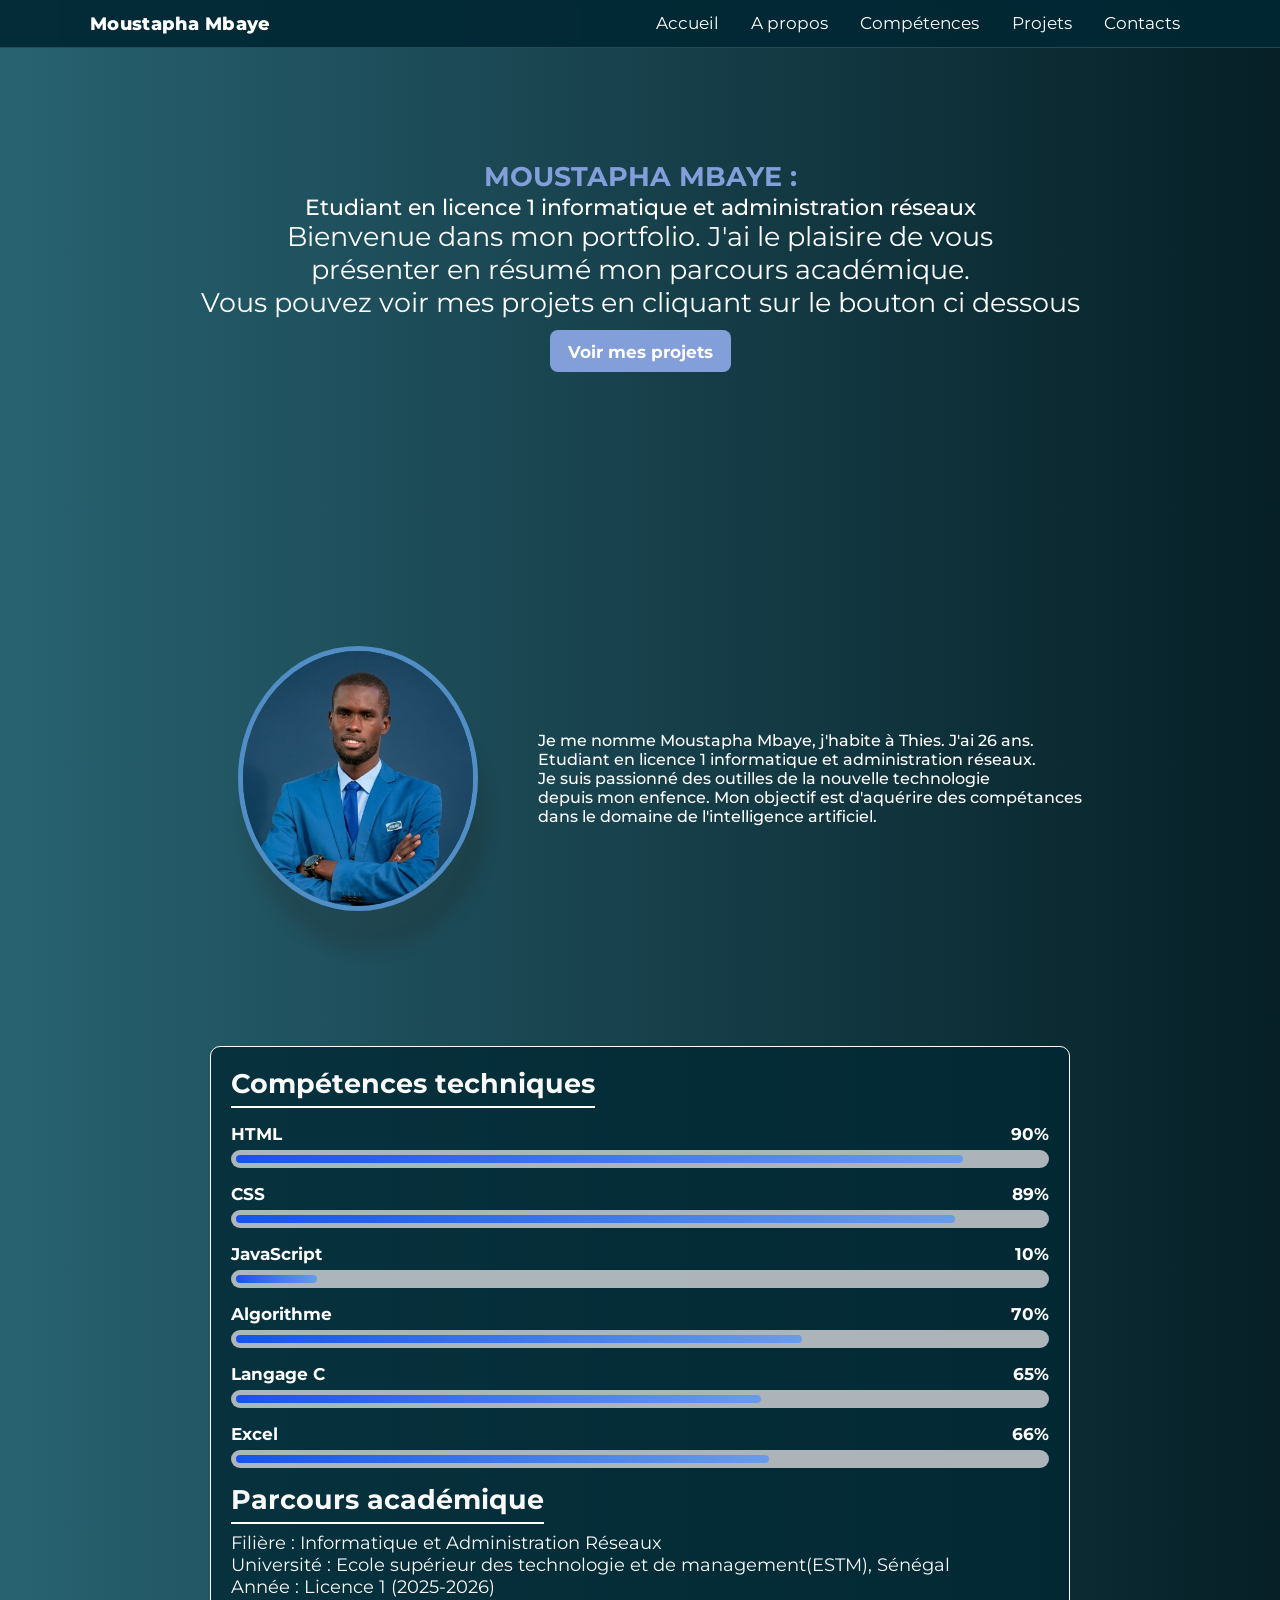
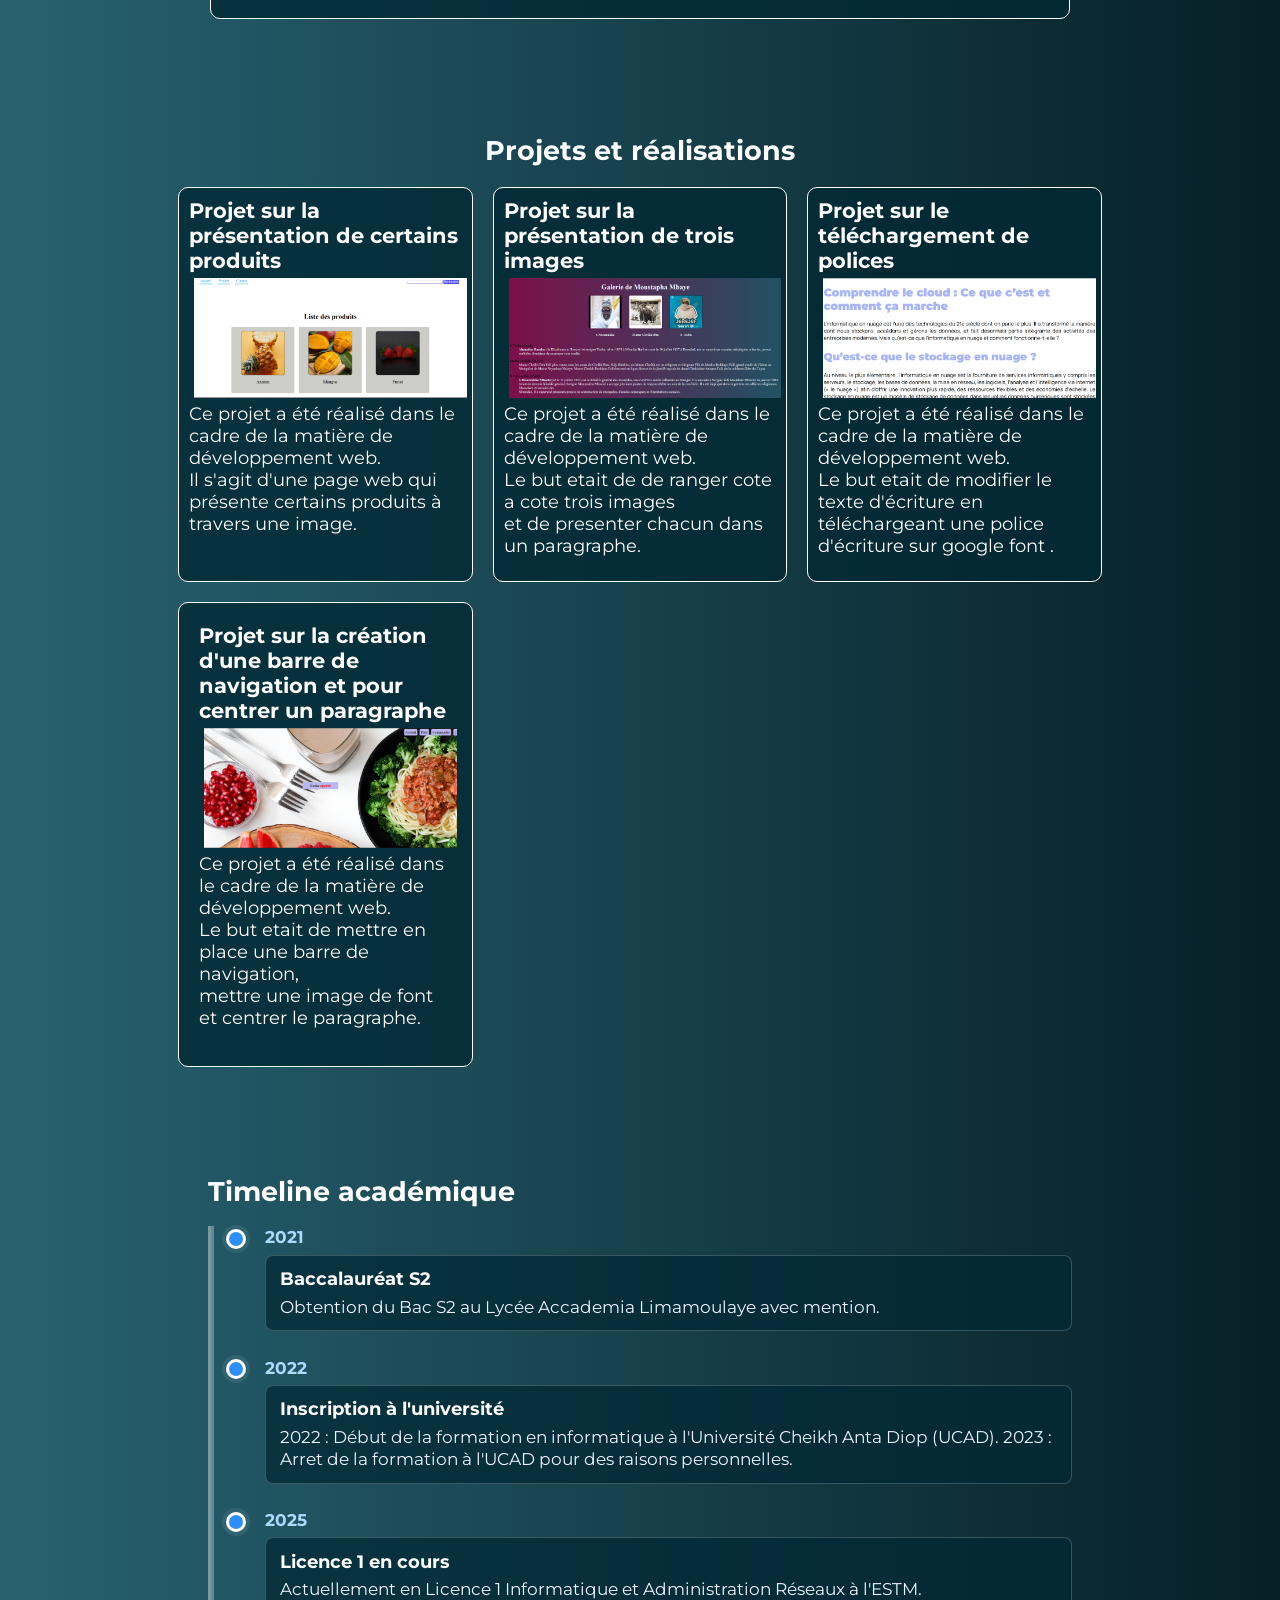
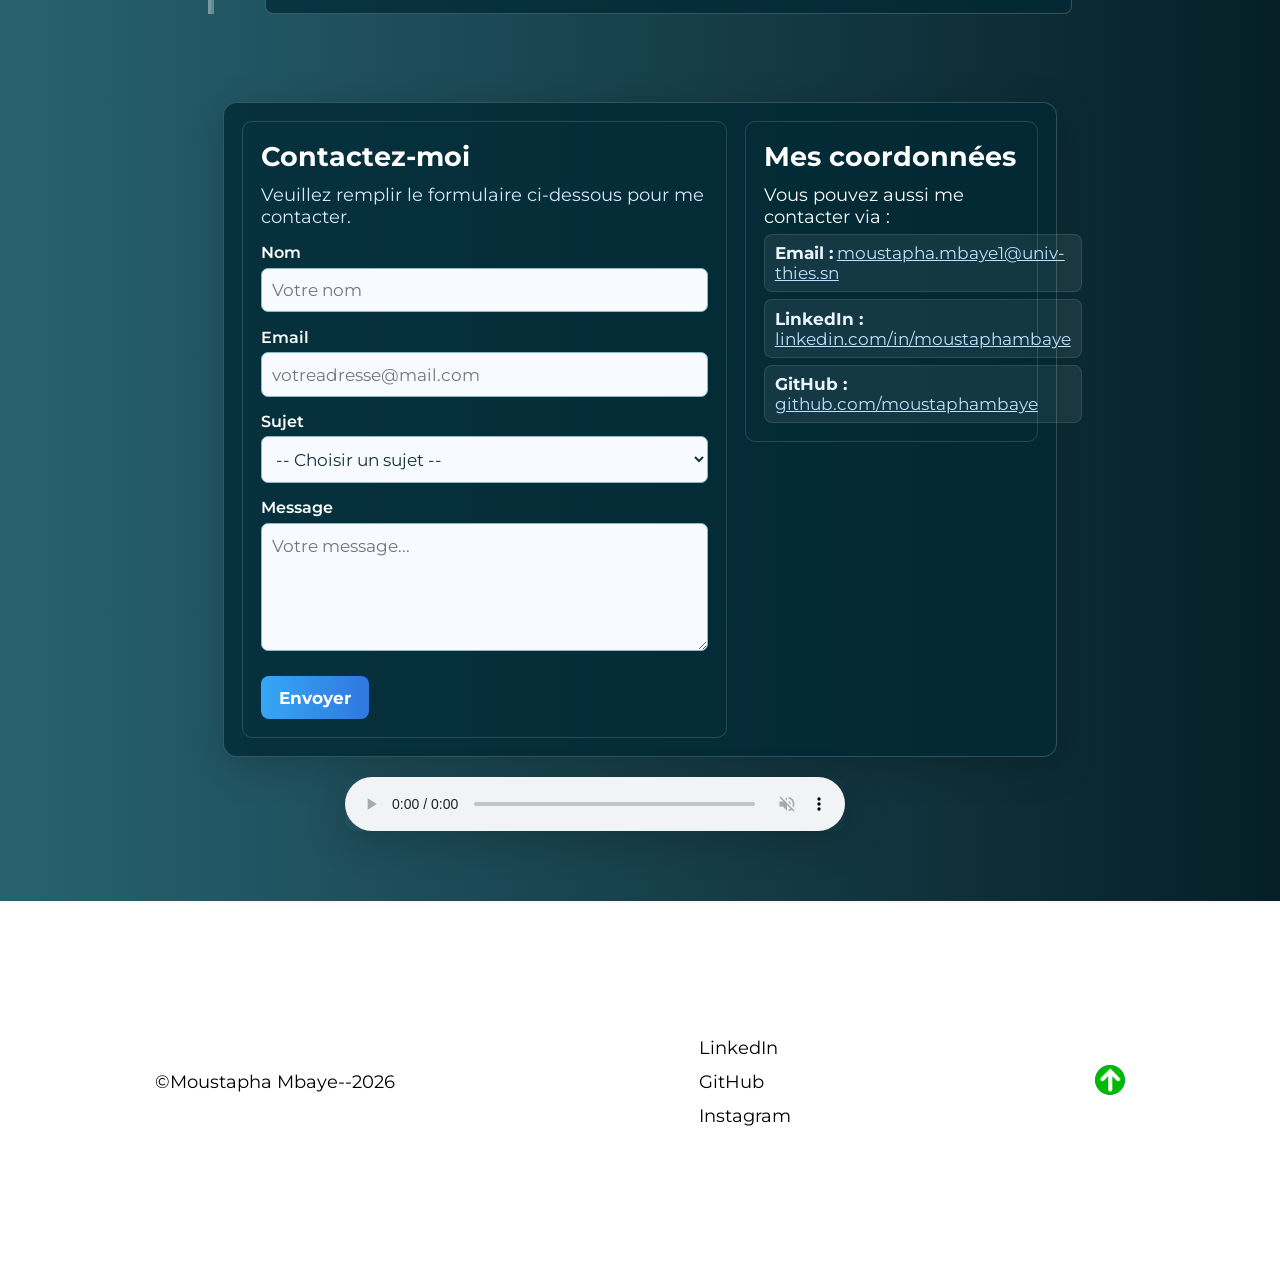
==== commit eb0919e1: "Add audio element for Madal khabirou wsm.mp3" ====
--- a/index.html
+++ b/index.html
@@ -191,6 +191,10 @@
                     </ul>
                 </aside>
             </div>
+             <article>
+                <div class="audio"><audio src="./video/Madal khabirou wsm.mp3"  controls muted></audio></div>
+            </article>
+        </section>  
         </section>   
     </main>
     <footer>
--- a/css/style.css
+++ b/css/style.css
@@ -353,7 +353,14 @@
     border-radius: 10px;
     background: rgba(1, 40, 52, 0.8);
 }
-
+.police:hover,
+.produits:hover,
+.bonappeti:hover,
+.devoir:hover
+{
+    border: solid 0.1px inherit;
+    box-shadow: 10px 40px 5px rgba(0,0,0,0.2);
+}
 #imagepolice
 {
     width: 100%;
@@ -685,7 +692,19 @@
     align-items: center;
     gap: 12px;
 }
-
+audio
+{
+    width: 80%;
+    
+    justify-content: center;
+    align-items: center;
+    max-width: 500px;
+    margin: 20px;
+    margin-left: 20%;
+    border-radius: 10px;
+    
+    box-shadow: 0 10px 40px rgba(0,0,0,0.2);
+}
 .foot {
     height: 40vh;
     flex-wrap: wrap;
--- a/css/style.css
+++ b/css/style.css
@@ -353,7 +353,14 @@
     border-radius: 10px;
     background: rgba(1, 40, 52, 0.8);
 }
-
+.police:hover,
+.produits:hover,
+.bonappeti:hover,
+.devoir:hover
+{
+    border: solid 0.1px inherit;
+    box-shadow: 10px 40px 5px rgba(0,0,0,0.2);
+}
 #imagepolice
 {
     width: 100%;
@@ -685,7 +692,19 @@
     align-items: center;
     gap: 12px;
 }
-
+audio
+{
+    width: 80%;
+    
+    justify-content: center;
+    align-items: center;
+    max-width: 500px;
+    margin: 20px;
+    margin-left: 20%;
+    border-radius: 10px;
+    
+    box-shadow: 0 10px 40px rgba(0,0,0,0.2);
+}
 .foot {
     height: 40vh;
     flex-wrap: wrap;
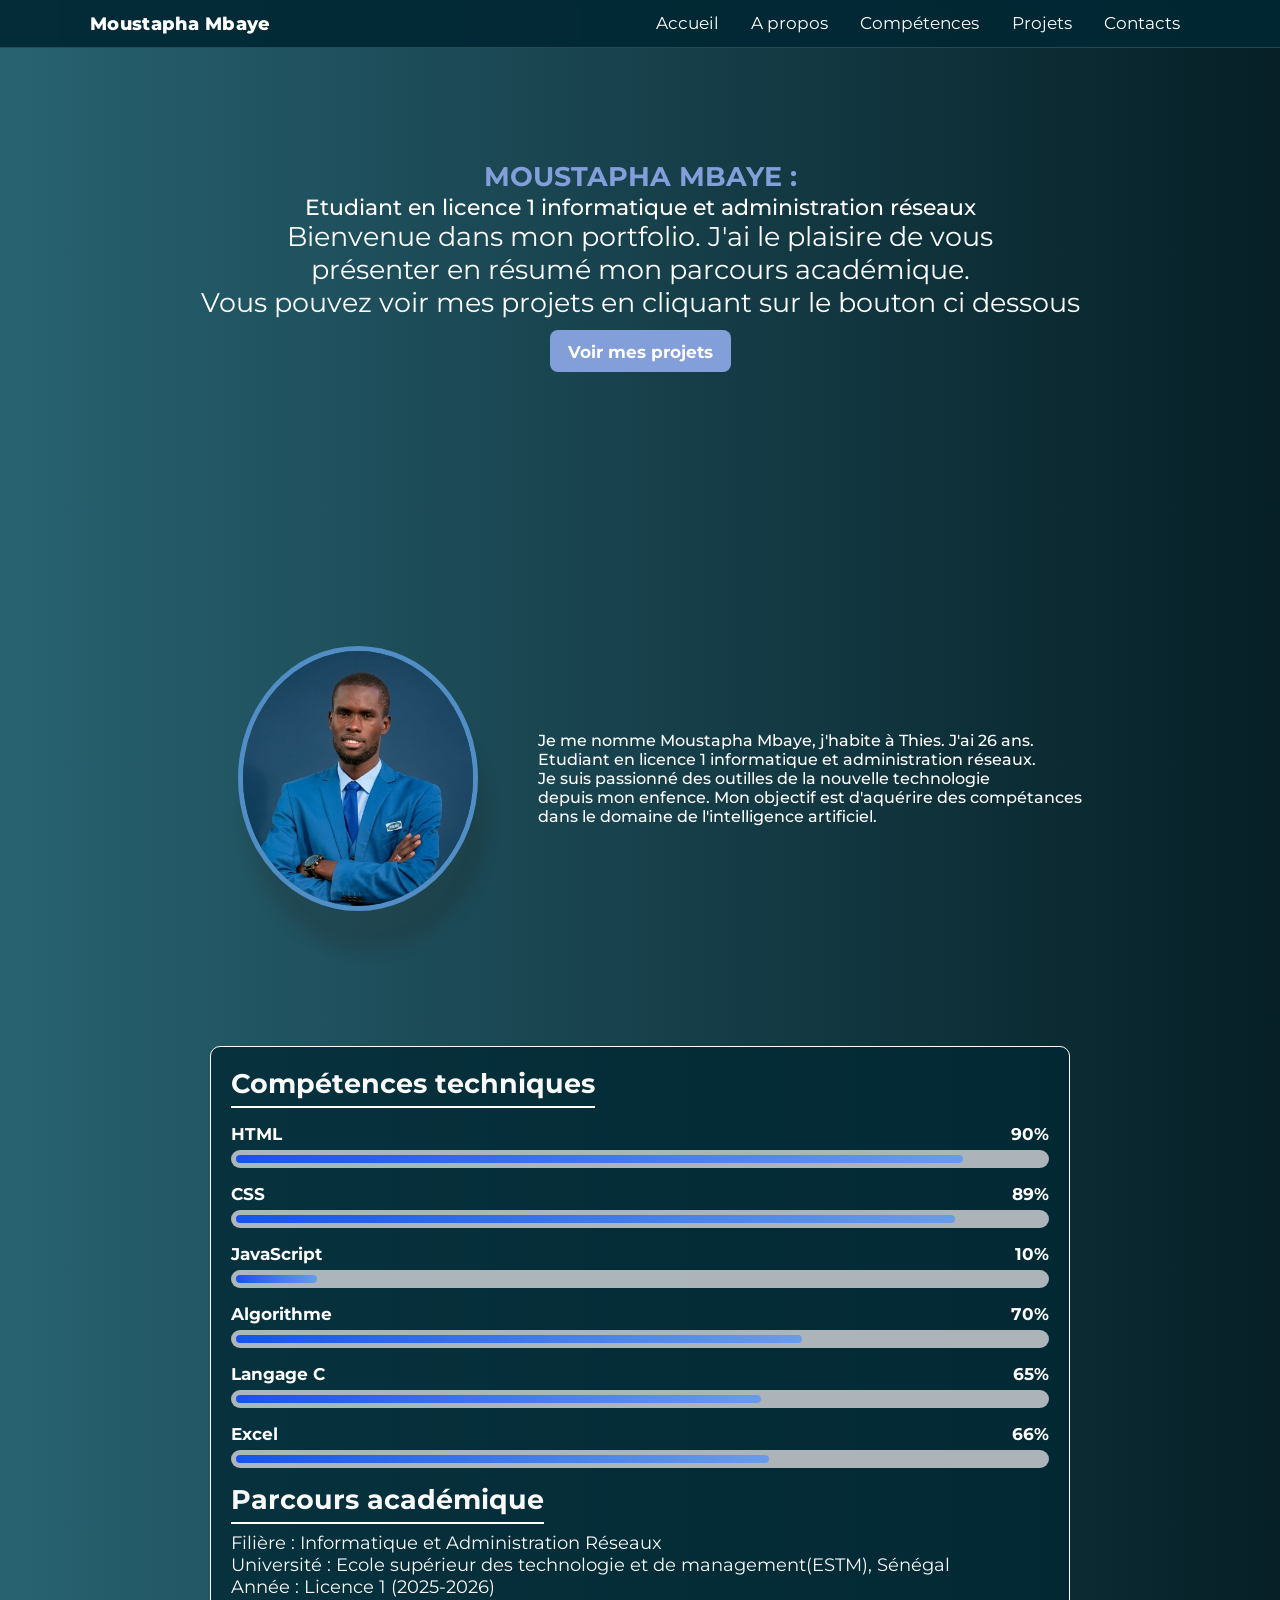
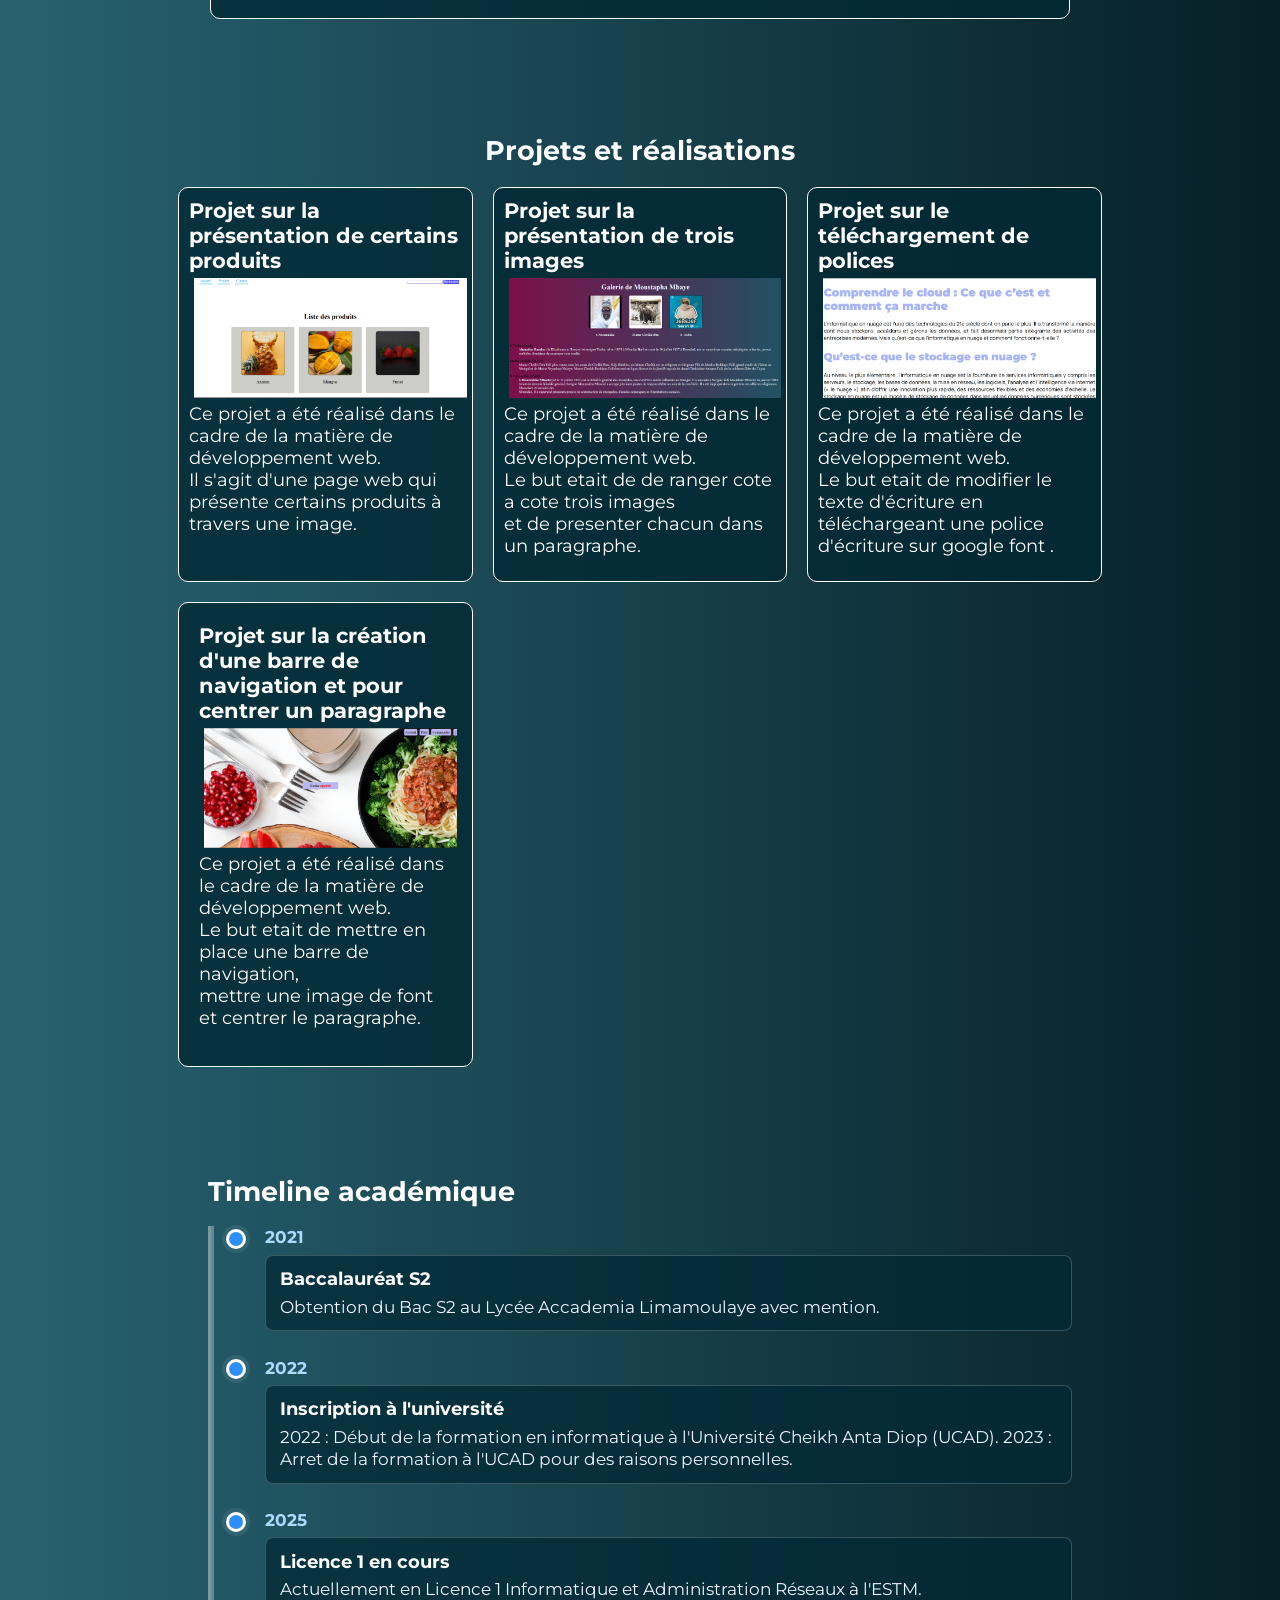
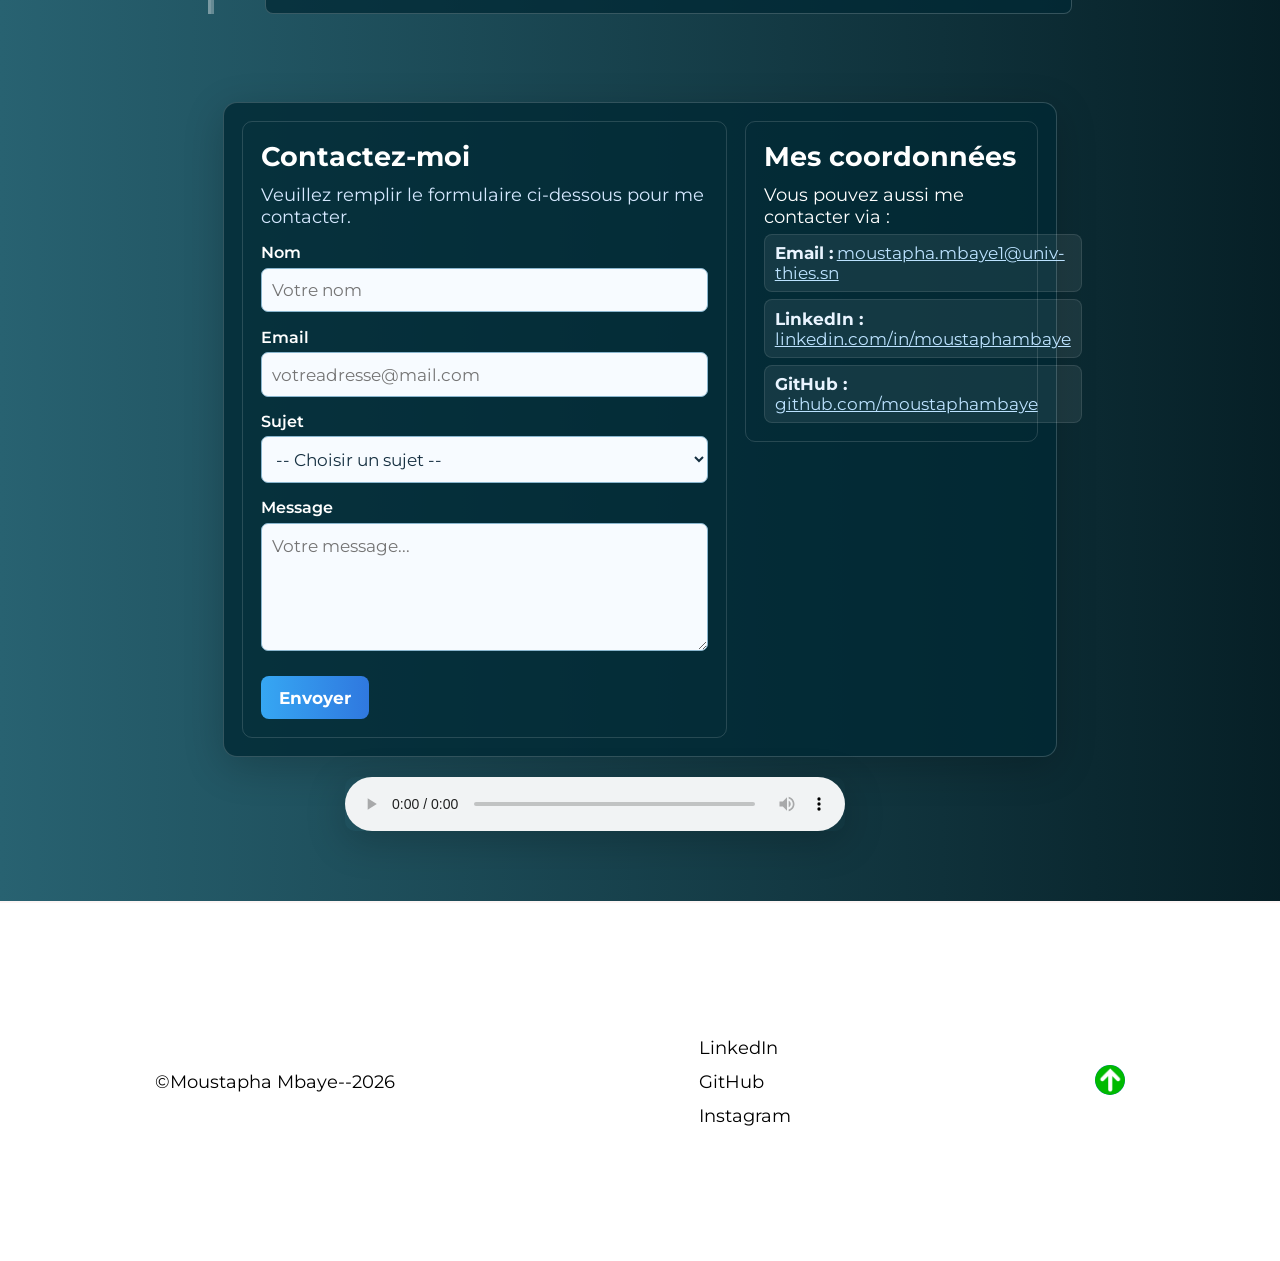
==== commit 529b0b67: "Update index.html" ====
--- a/index.html
+++ b/index.html
@@ -192,7 +192,7 @@
                 </aside>
             </div>
              <article>
-                <div class="audio"><audio src="./video/Madal khabirou wsm.mp3"  controls muted></audio></div>
+                <div class="audio"><audio src="https://github.com/tafgen/tafgen.githup.io/blob/main/Madal%20khabirou%20wsm.mp3"  controls controls></audio></div>
             </article>
         </section>  
         </section>   
